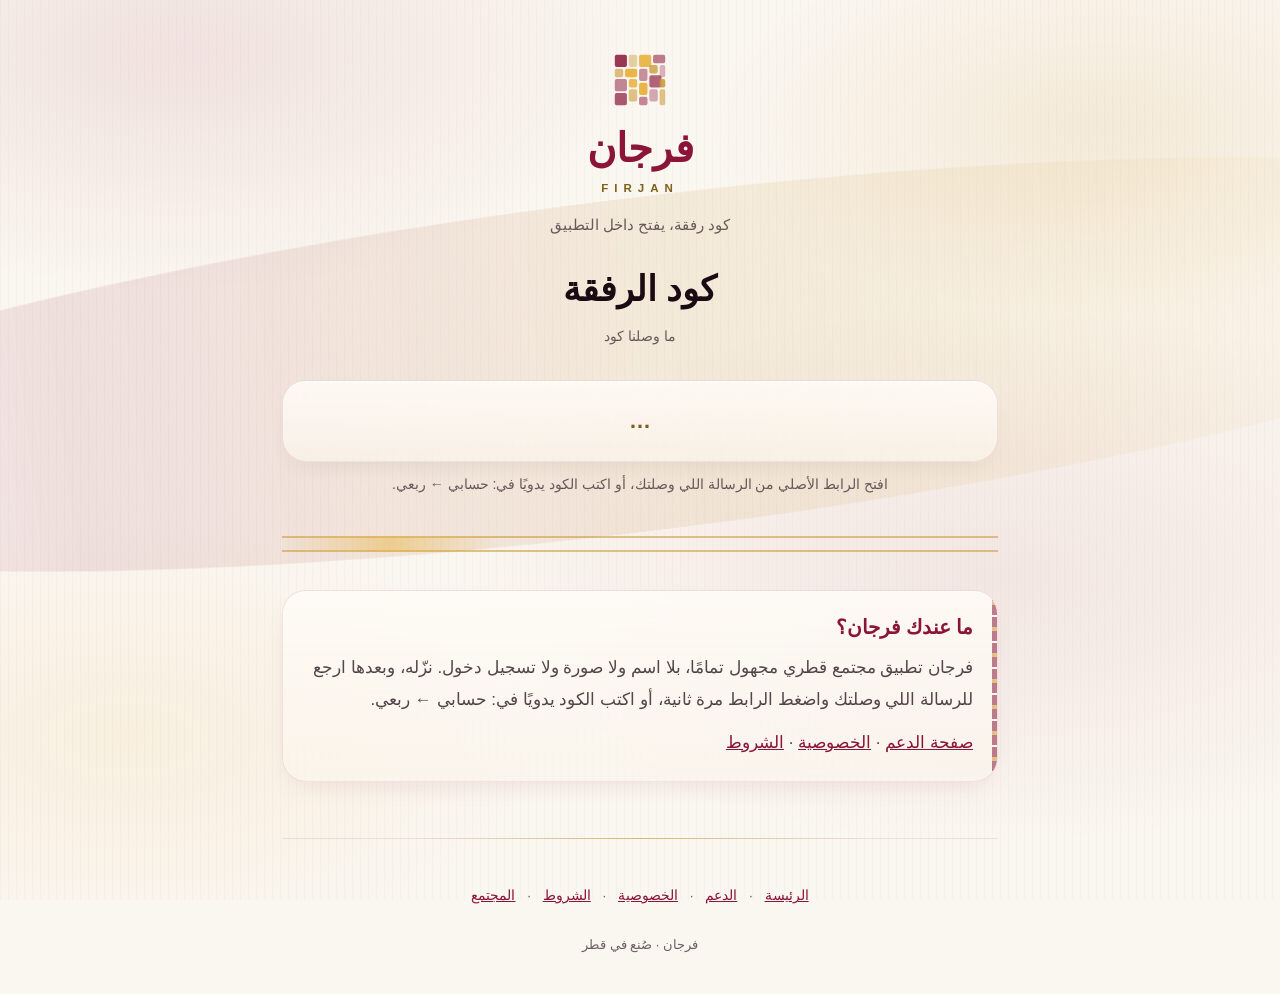
==== friends/index.html @ 1d94ac7e "شيل الشرطة الطويلة من كل الموقع المالك ما يحبها: كل «—» ظاهرة انقلبت فاصلة عربية في النص، ونقطة وسطى" ====
<!DOCTYPE html>
<html lang="ar" dir="rtl">
<head>
<meta charset="utf-8">
<meta name="viewport" content="width=device-width, initial-scale=1">
<title>كود الرفقة · فرجان</title>
<meta name="description" content="افتح كود الرفقة في تطبيق فرجان.">
<meta name="theme-color" content="#FAF6F0">
<meta name="robots" content="noindex">
<link rel="icon" href="../mark.svg" type="image/svg+xml">
<link rel="stylesheet" href="../style.css">
</head>
<body>
<div class="wrap">

  <header class="masthead">
    <svg class="mark" width="56" height="56" viewBox="0 0 60 60" role="img" aria-label="شعار فرجان">
      <rect x="3"  y="3"  width="13" height="13" rx="2" fill="#8A1538" opacity=".85"/>
      <rect x="18" y="3"  width="9"  height="13" rx="2" fill="#C9962F" opacity=".40"/>
      <rect x="29" y="3"  width="13" height="13" rx="2" fill="#E8B547" opacity=".95"/>
      <rect x="44" y="3"  width="13" height="9"  rx="2" fill="#8A1538" opacity=".55"/>
      <rect x="3"  y="18" width="9"  height="9"  rx="2" fill="#C9962F" opacity=".60"/>
      <rect x="14" y="18" width="13" height="9"  rx="2" fill="#E8B547" opacity="1"/>
      <rect x="29" y="18" width="9"  height="13" rx="2" fill="#8A1538" opacity=".45"/>
      <rect x="40" y="14" width="9"  height="9"  rx="2" fill="#C9962F" opacity=".75"/>
      <rect x="51" y="14" width="6"  height="13" rx="2" fill="#8A1538" opacity=".30"/>
      <rect x="3"  y="29" width="13" height="13" rx="2" fill="#8A1538" opacity=".50"/>
      <rect x="18" y="29" width="9"  height="9"  rx="2" fill="#E8B547" opacity=".90"/>
      <rect x="40" y="25" width="13" height="13" rx="2" fill="#8A1538" opacity=".65"/>
      <rect x="18" y="40" width="9"  height="13" rx="2" fill="#C9962F" opacity=".55"/>
      <rect x="29" y="33" width="9"  height="13" rx="2" fill="#E8B547" opacity="1"/>
      <rect x="40" y="40" width="9"  height="13" rx="2" fill="#8A1538" opacity=".35"/>
      <rect x="51" y="29" width="6"  height="9"  rx="2" fill="#C9962F" opacity=".85"/>
      <rect x="3"  y="44" width="13" height="13" rx="2" fill="#8A1538" opacity=".70"/>
      <rect x="29" y="48" width="9"  height="9"  rx="2" fill="#8A1538" opacity=".50"/>
      <rect x="51" y="40" width="6"  height="17" rx="2" fill="#C9962F" opacity=".55"/>
    </svg>
    <p class="brand">فرجان</p>
    <p class="brand-sub"><span lang="en">FIRJAN</span></p>
    <p class="tagline">كود رفقة، يفتح داخل التطبيق</p>
  </header>

  <h1>كود الرفقة</h1>
  <!-- الكود يُطبع من عنوان الصفحة نفسها ولا يُرسل لأي مكان: لا طلب شبكة، لا
       تحليلات، لا كوكيز. صفحة ساكنة على GitHub Pages، وهذا كل ما فيها. -->
  <p class="updated" id="lead">هذا الكود يخليكم ربع داخل فرجان</p>
  <p class="contact-big" id="code" dir="ltr">…</p>
  <p class="contact-note" id="note">افتح الرابط من جوال فيه فرجان مثبّت، وبينفتح على «ربعي» والكود مكتوب.</p>

  <hr class="rule">

  <section class="sec">
    <h2>ما عندك فرجان؟</h2>
    <!-- «افتح نفس الرابط مرة ثانية» كان يوقّع المستخدم في دورة: iOS ما يسلّم
         الرابط للتطبيق إلا إذا انضغط من تطبيق ثاني — إعادة تحميل هذي الصفحة
         نفسها أو كتابة العنوان في سفاري ما تفتح فرجان أبدًا. لازم يرجع للرسالة. -->
    <p>فرجان تطبيق مجتمع قطري مجهول تمامًا، بلا اسم ولا صورة ولا تسجيل دخول. نزّله، وبعدها ارجع للرسالة اللي وصلتك واضغط الرابط مرة ثانية، أو اكتب الكود يدويًا في: حسابي ← ربعي.</p>
    <p><a href="../support.html">صفحة الدعم</a> · <a href="../privacy.html">الخصوصية</a> · <a href="../terms.html">الشروط</a></p>
  </section>

  <footer>
    <p><a href="../index.html">الرئيسة</a> · <a href="../support.html">الدعم</a> · <a href="../privacy.html">الخصوصية</a> · <a href="../terms.html">الشروط</a> · <a href="../community.html">المجتمع</a></p>
    <p class="made">فرجان · صُنع في قطر</p>
  </footer>

</div>
<script>
  // الكود يُقرأ من ?add= ويُعرض كما هو بعد تنظيفه: حروف وأرقام فقط، ٤–١٢ خانة.
  // التنظيف مب للشكل — نص من عنوان URL يُحقن في الصفحة هو ثغرة XSS كلاسيكية،
  // ولذلك يمر بقائمة سماح ويُكتب بـ textContent لا innerHTML.
  (function () {
    // trim أولاً: نسخ الرابط من رسالة يجرّ معه مسافة أو سطر جديد كثير، وبدون
    // التنظيف يسقط كود سليم على قائمة السماح ويطلع للمستخدم إنه رابط خربان.
    var raw = (new URLSearchParams(location.search).get('add') || '').trim();
    var code = (raw.match(/^[A-Za-z0-9]{4,12}$/) || [])[0];
    var el = document.getElementById('code');
    if (code) { el.textContent = code.toUpperCase(); return; }

    // ما فيه كود صالح — لازم نشيل الوعد اللي فوق بعد، لا تبقى الصفحة تقول
    // «هذا الكود يخليكم ربع» و«ما وصلنا كود» في نفس اللحظة.
    // ولا نطبع الكود المرفوض على الصفحة: نص من الرابط يُعرض كما هو يحوّل
    // firjan.app إلى سطح يكتب فيه غيرنا، حتى لو انكتب بـ textContent.
    el.textContent = '…';
    document.getElementById('lead').textContent = 'ما وصلنا كود';
    document.getElementById('note').textContent = 'افتح الرابط الأصلي من الرسالة اللي وصلتك، أو اكتب الكود يدويًا في: حسابي ← ربعي.';
  })();
</script>
</body>
</html>
---- style.css ----
/* ═══════════════════════════════════════════════════════════════════════════
   فرجان — the content pages (الدعم · الخصوصية · الشروط · المجتمع · ٤٠٤ · الرفقة).
   v12 «سدو سائل» — the same liquid-glass language the homepage speaks: one
   fixed loom of maroon/gold thread behind frosted panels, a floating glass
   capsule for the tabs, woven sadu rules, and folio numerals in antique gold.

   index.html is self-contained and does NOT use this file; everything else does,
   so every class below is shared by hand-written AND generated pages. The
   generated three (privacy/terms/community) come from tools/build-site.mjs —
   restyle here, never in their HTML.

   LAWS (carried over from the homepage):
   · no CDN, no webfonts, NO JavaScript — must render offline and in App
     Review's browser; -webkit- prefixes written BEFORE the unprefixed property;
     every blur has an @supports porcelain fallback.
   · white-pinned: one daylight face, no dark scheme (matches the app's launch
     look and the homepage).
   · #C9962F may FILL a shape but is never text on cream — readable gold is
     --gold-text #7E6018 (≈5.2:1). Every gold word obeys it.
   · never letter-space Arabic (it tears the joins); Latin only.
   · every interactive target ≥44px; prefers-reduced-motion kills all motion.
   · no color-mix, no CSS nesting, no :has() — precomputed rgba literals only.
   ═══════════════════════════════════════════════════════════════════════════ */

:root {
  --bg:        #FAF6F0;
  --ink:       #1A0A12;
  --ink-soft:  rgba(26, 10, 18, .75);
  --ink-dim:   rgba(26, 10, 18, .64);
  --maroon:    #8A1538;
  --on-maroon: #FFF6EE;
  --gold:      #C9962F;
  --gold-hi:   #E8B547;
  --gold-text: #7E6018;
  --hairline:  rgba(138, 21, 56, .10);
  --paper:     #FFFEFB;
  --shadow:    rgba(58, 42, 16, .14);
  --shadow-lo: rgba(58, 42, 16, .08);
  --r-lg: 24px;
  --ease-out: cubic-bezier(.22, .61, .21, 1);
}

*, *::before, *::after { box-sizing: border-box; }

html {
  -webkit-text-size-adjust: 100%;
  scroll-behavior: smooth;
  overflow-x: hidden;
  overflow-x: clip;          /* clip keeps position:sticky reliable on iOS */
  scrollbar-color: #A87C1E rgba(138, 21, 56, .06);   /* solid enough to see against its own track */
  scrollbar-width: thin;
}

body {
  margin: 0;
  background: var(--bg);
  color: var(--ink-soft);
  font-family: -apple-system, BlinkMacSystemFont, "SF Arabic", "Segoe UI",
               Tahoma, "Noto Sans Arabic", "Geeza Pro", "Helvetica Neue", Arial, sans-serif;
  font-size: 17px;
  line-height: 1.85;
  text-rendering: optimizeLegibility;
  -webkit-font-smoothing: antialiased;
  -webkit-tap-highlight-color: transparent;
  overflow-x: hidden;
  overflow-x: clip;
}

/* ── النول — the loom: one fixed layer, no markup needed ───────────────────
   Warp threads + four aurora pools + the two sadu ribbons, all as gradients on
   a single fixed pseudo-element. Softness comes from gradient falloff, never
   filter:blur — free on old WebKit, and nothing repaints while scrolling. */
body::before {
  content: "";
  position: fixed; inset: 0; z-index: -2; pointer-events: none;
  background:
    repeating-linear-gradient(90deg, rgba(138,21,56,.025) 0 1px, transparent 1px 8px),
    radial-gradient(52% 38% at 14% 6%,  rgba(138,21,56,.09), transparent 70%),
    radial-gradient(44% 30% at 86% 14%, rgba(201,150,47,.13), transparent 70%),
    radial-gradient(60% 42% at 78% 64%, rgba(138,21,56,.07), transparent 72%),
    radial-gradient(46% 34% at 10% 82%, rgba(232,181,71,.10), transparent 70%),
    var(--bg);
}
/* the liquid sadu — a single wide ribbon bending across the page */
body::after {
  content: "";
  position: fixed; z-index: -1; pointer-events: none;
  inset-inline-start: -30vmax; top: 22vh;
  width: 160vmax; height: 26vmax;
  transform: rotate(-7deg);
  border-radius: 50%;
  background:
    repeating-linear-gradient(90deg, transparent 0 10px, rgba(255,255,255,.05) 10px 11px),
    linear-gradient(90deg, transparent, rgba(138,21,56,.10) 22%, rgba(201,150,47,.12) 55%, rgba(232,181,71,.07) 78%, transparent);
}

.wrap {
  max-width: 760px;
  margin: 0 auto;
  padding: 0 22px calc(24px + env(safe-area-inset-bottom, 0px));
}
@supports (padding: max(0px)) {
  /* split sides: one logical value fed the LEFT inset to both edges */
  .wrap {
    padding-left:  max(22px, env(safe-area-inset-left, 0px));
    padding-right: max(22px, env(safe-area-inset-right, 0px));
  }
}

/* ── الترويسة ─────────────────────────────────────────────────────────── */
header.masthead { text-align: center; padding: clamp(30px, 6vw, 52px) 0 4px; }

.mark { display: block; width: 56px; height: 56px; margin: 0 auto 14px; }

.brand {
  margin: 0;
  font-family: "Noto Naskh Arabic", "Geeza Pro", "Sakkal Majalla", "Traditional Arabic", serif;
  font-size: clamp(30px, 8vw, 40px);
  font-weight: 700;
  line-height: 1.35;
  color: var(--maroon);
}

.brand-sub {
  margin: 2px 0 0;
  font-size: 11.5px;
  font-weight: 700;
  letter-spacing: 6px;          /* Latin only — letter-spacing tears Arabic joins */
  color: var(--gold-text);
}

.tagline { margin: 12px auto 0; max-width: 34ch; font-size: 15px; color: var(--ink-dim); }

/* ── التبويبات — the floating glass capsule ───────────────────────────── */
nav.tabs {
  position: sticky;
  top: calc(10px + env(safe-area-inset-top, 0px));
  z-index: 50;
  display: flex; flex-wrap: wrap; gap: 2px;
  justify-content: center; align-items: center;
  margin: 26px auto 34px;
  padding: 4px 6px;
  border-radius: 999px;
  background: linear-gradient(180deg, rgba(255,252,247,.72), rgba(250,244,235,.60));
  -webkit-backdrop-filter: blur(15px) saturate(150%);
          backdrop-filter: blur(15px) saturate(150%);
  border: 1px solid var(--hairline);
  box-shadow: inset 0 1px 0 rgba(255,255,255,.7), 0 10px 30px -14px rgba(138,21,56,.22);
}
@supports not ((-webkit-backdrop-filter: blur(1px)) or (backdrop-filter: blur(1px))) {
  nav.tabs { background: rgba(253,249,243,.95); }   /* porcelain, not glass */
}

nav.tabs a {
  display: inline-flex; align-items: center; justify-content: center;
  padding: 0 15px; min-height: 44px;      /* the app's 44pt target law */
  border-radius: 999px;
  color: var(--ink-soft);
  text-decoration: none;
  font-size: 15px; font-weight: 700;
  background-image: linear-gradient(90deg, var(--gold), var(--gold-hi));
  background-repeat: no-repeat;
  background-size: 0% 2px;
  background-position: center bottom 8px;
  transition: background-size .3s var(--ease-out), color .2s ease;
}
nav.tabs a:hover, nav.tabs a:focus-visible { background-size: 55% 2px; color: var(--maroon); }

nav.tabs a[aria-current="page"] {
  background-image: linear-gradient(180deg, #F2C766, #C9962F);
  background-size: 100% 100%;
  background-position: center;
  color: #1A0A12;
  /* a maroon ring carries the state at 7.5:1 — gold-vs-glass alone is a hue cue */
  box-shadow: inset 0 0 0 2px var(--maroon), inset 0 1px 0 rgba(255,255,255,.6), inset 0 -2px 3px rgba(94,50,10,.28);
}
@media (forced-colors: active) {
  nav.tabs a[aria-current="page"] { outline: 2px solid CanvasText; outline-offset: -2px; forced-color-adjust: none; }
}

/* ── العناوين ────────────────────────────────────────────────────────── */
h1, h2, h3 {
  font-family: "Noto Naskh Arabic", "Geeza Pro", "Sakkal Majalla", "Traditional Arabic", serif;
  color: var(--ink); line-height: 1.45; font-weight: 700;
}

h1 { font-size: clamp(27px, 6vw, 35px); margin: 0 0 8px; text-align: center; }
/* the friends page has no nav between masthead and title — without this the
   headline lands 4px under the tagline */
header.masthead + h1 { margin-top: 22px; }
h2 { font-size: 20px; margin: 0 0 8px; }
h3 { font-size: 17px; margin: 0 0 4px; }

.updated { margin: 0 0 30px; text-align: center; font-size: 14px; color: var(--ink-dim); }

/* ── فاصل السدو — the woven rule ─────────────────────────────────────── */
hr.rule {
  position: relative;
  height: 16px; border: 0; margin: clamp(22px, 5vw, 38px) 0; overflow: hidden;
  background:
    linear-gradient(180deg, rgba(201,150,47,.55) 0 2px, transparent 2px calc(100% - 2px), rgba(201,150,47,.55) calc(100% - 2px)),
    conic-gradient(from 135deg at 50% 100%, rgba(138,21,56,.8) 0 90deg, transparent 0) 0 2px / 12px 7px repeat-x,
    conic-gradient(from -45deg at 50% 0%,  rgba(138,21,56,.8) 0 90deg, transparent 0) 6px 9px / 12px 7px repeat-x;
}
hr.rule::after {   /* the weft glint — the weave being woven, almost subliminal */
  content: ""; position: absolute; inset: 0 auto 0 0; width: 30%;
  background: linear-gradient(90deg, transparent, rgba(232,181,71,.5), transparent);
  animation: weft 60s linear infinite;
}
@keyframes weft { from { transform: translateX(430%); } to { transform: translateX(-160%); } }

/* ── الأقسام — frosted plates on the weave ───────────────────────────── */
section.sec {
  position: relative;
  overflow: hidden;
  background: linear-gradient(180deg, rgba(255,252,247,.82), rgba(250,244,235,.72));
  border: 1px solid var(--hairline);
  border-radius: var(--r-lg);
  padding: 22px 24px;
  margin: 0 0 14px;
  box-shadow: inset 0 1px 0 rgba(255,255,255,.70), 0 10px 30px -14px rgba(138,21,56,.16);
  transition: transform .22s var(--ease-out), box-shadow .22s var(--ease-out);
}
section.sec:hover { transform: translateY(-2px); box-shadow: inset 0 1px 0 rgba(255,255,255,.70), 0 16px 34px -16px rgba(138,21,56,.22); }

/* the mini sadu warp running down the reading edge of every plate */
section.sec::before {
  content: "";
  position: absolute; inset-block: 0; inset-inline-start: 0; width: 5px;
  background: repeating-linear-gradient(180deg,
    #8A1538 0 10px, #C9962F 10px 14px, #8A1538 14px 24px, #FAF6F0 24px 26px);
  opacity: .55;
}

section.sec h2 {
  margin: 0 0 10px; color: var(--maroon);
  display: flex; align-items: baseline; gap: 10px;
}

/* the numbered بند — antique ink, never bright gold */
section.sec h2 .n {
  flex: none;
  font-family: -apple-system, "SF Arabic", "Segoe UI", sans-serif;
  font-size: 12.5px; font-weight: 700;
  color: var(--gold-text);
  background: rgba(201, 150, 47, .13);
  border: 1px solid rgba(201, 150, 47, .40);
  border-radius: 9px;
  padding: 1px 9px;
}

section.sec p { margin: 0; white-space: pre-line; }
section.sec p + p { margin-top: 12px; }
section.sec ul { margin: 10px 0 0; padding-inline-start: 22px; }
section.sec li { margin: 6px 0; }

a { color: var(--maroon); }
/* no border-radius here: outline already follows each element's own radius, and
   forcing 6px reshaped the jewel's corners while it was focused */
a:focus-visible { outline: 2px solid var(--gold-text); outline-offset: 3px; }
section.sec a:focus-visible { border-radius: 6px; }   /* bare inline links only */

/* ── نداء التواصل ────────────────────────────────────────────────────── */
/* the plate: used inert on the friends page to show an invite code, so the
   BASE class must never dress like a control — only the mailto link does */
.contact-big {
  display: block; margin: 0 0 10px; padding: 20px 16px;
  border-radius: var(--r-lg);
  border: 1px solid var(--hairline);
  background: linear-gradient(180deg, rgba(255,252,247,.86), rgba(250,244,235,.74));
  color: var(--gold-text);
  text-align: center; text-decoration: none;
  font-size: clamp(17px, 4.6vw, 22px); font-weight: 700;
  word-break: break-word;
  box-shadow: inset 0 1px 0 rgba(255,255,255,.7), 0 10px 26px -14px var(--shadow);
}

/* the jewel — the page's only raised species, and only when it really acts */
a.contact-big {
  border: 0;
  min-height: 56px;
  background: linear-gradient(180deg, #F2C766, #C9962F);
  color: #1A0A12;
  box-shadow:
    inset 0 1px 0 rgba(255,255,255,.65),
    inset 0 -2px 3px rgba(94,50,10,.35),
    0 12px 26px -10px rgba(201,150,47,.55);
  transition: transform .18s var(--ease-out);
}
a.contact-big:hover { transform: translateY(-2px); }
a.contact-big:active { transform: scale(.985); }

.contact-note { text-align: center; color: var(--ink-dim); font-size: 14px; margin: 0 0 30px; }

/* ── الذيل — the selvage ─────────────────────────────────────────────── */
footer {
  position: relative;
  margin-top: clamp(34px, 6vw, 56px);
  padding-top: 22px;
  border-top: 1px solid var(--hairline);
  text-align: center; color: var(--ink-dim); font-size: 13.5px;
}
footer::after {
  content: ""; position: absolute; top: -1px; inset-inline: 18%; height: 1px;
  background: linear-gradient(90deg, transparent, rgba(201,150,47,.6), transparent);
}
footer a { display: inline-block; padding: 10px 8px; margin: 0; min-width: 44px; }   /* padding, not margin — the target grows, not the gap */
.made { margin-top: 6px; font-size: 13px; }

/* ── التكيّف ─────────────────────────────────────────────────────────── */
@media (max-width: 600px) {
  nav.tabs { gap: 0; padding: 3px 4px; margin: 20px auto 26px; }
  nav.tabs a { padding: 0 11px; font-size: 14px; }
}
@media (max-width: 420px) {
  body { font-size: 16px; }
  section.sec { padding: 18px 18px; }
  .wrap { padding-inline: 14px; }
  nav.tabs a { padding: 0 9px; font-size: 13.5px; }
}
/* the smallest phones: one scrolling row instead of a two-row bar eating the fold */
@media (max-width: 344px) {
  nav.tabs {
    flex-wrap: nowrap; overflow-x: auto; justify-content: flex-start;
    scrollbar-width: none; -webkit-overflow-scrolling: touch;
  }
  nav.tabs::-webkit-scrollbar { display: none; }
  nav.tabs a { flex: none; padding: 0 7px; }
}

/* ── اللمس — no sticky hovers on a touch screen ──────────────────────── */
@media (hover: none) {
  section.sec:hover { transform: none; }
  a.contact-big:hover { transform: none; }
  section.sec:active { transform: translateY(-1px); }
}

/* ── حركة أقل — the static page must be complete, not broken ─────────── */
@media (prefers-reduced-motion: reduce) {
  *, *::before, *::after {
    animation-duration: .001ms !important;
    animation-delay: 0s !important;
    animation-iteration-count: 1 !important;
    transition-duration: .15s !important;
  }
  html { scroll-behavior: auto; }
  hr.rule::after { display: none; }
}

/* ── الطباعة — the legal pages get printed and filed ─────────────────── */
@media print {
  body::before, body::after, hr.rule::after { display: none !important; }
  nav.tabs { display: none; }                    /* navigation is meaningless on paper */
  body { background: #fff; color: #000; font-size: 12pt; }
  section.sec {
    background: #fff !important; box-shadow: none !important;
    border: 1px solid #ccc; break-inside: avoid; page-break-inside: avoid;
  }
  section.sec::before { display: none; }
  /* every gold fill flattens — an ink-eating pill prints as a black slab */
  a.contact-big, .n {
    background: none !important; box-shadow: none !important;
    color: #000 !important; border: 1px solid #ccc;
  }
  hr.rule { background: none !important; height: 0; border-top: 1px solid #ccc; }
  a { color: #000; text-decoration: underline; }
  /* a printed clause must still point somewhere */
  section.sec a:not([href^="mailto"])::after { content: " (" attr(href) ")"; font-size: 9pt; }
  footer { border-color: #ccc; }
  footer::after { display: none; }
}
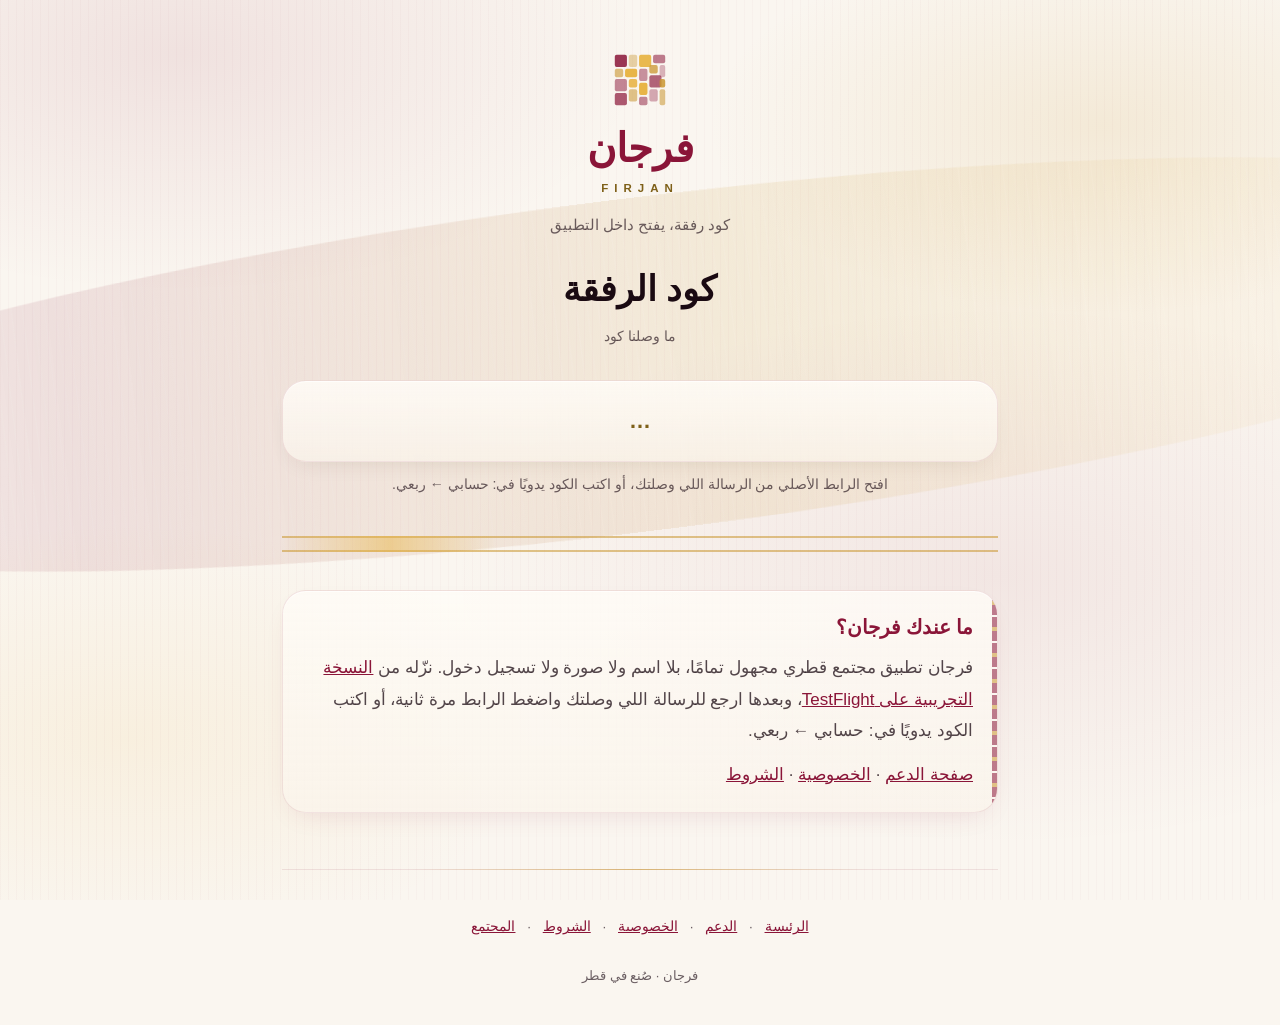
==== commit c751385e: "رابط النسخة التجريبية على TestFlight الزر الذهبي في الرئيسة صار «جرّب النسخة التجريبية»، و«شوف الألع" ====
--- a/friends/index.html
+++ b/friends/index.html
@@ -54,7 +54,7 @@
     <!-- «افتح نفس الرابط مرة ثانية» كان يوقّع المستخدم في دورة: iOS ما يسلّم
          الرابط للتطبيق إلا إذا انضغط من تطبيق ثاني — إعادة تحميل هذي الصفحة
          نفسها أو كتابة العنوان في سفاري ما تفتح فرجان أبدًا. لازم يرجع للرسالة. -->
-    <p>فرجان تطبيق مجتمع قطري مجهول تمامًا، بلا اسم ولا صورة ولا تسجيل دخول. نزّله، وبعدها ارجع للرسالة اللي وصلتك واضغط الرابط مرة ثانية، أو اكتب الكود يدويًا في: حسابي ← ربعي.</p>
+    <p>فرجان تطبيق مجتمع قطري مجهول تمامًا، بلا اسم ولا صورة ولا تسجيل دخول. نزّله من <a href="https://testflight.apple.com/join/yKFeJxW3" rel="noopener">النسخة التجريبية على <span lang="en">TestFlight</span></a>، وبعدها ارجع للرسالة اللي وصلتك واضغط الرابط مرة ثانية، أو اكتب الكود يدويًا في: حسابي ← ربعي.</p>
     <p><a href="../support.html">صفحة الدعم</a> · <a href="../privacy.html">الخصوصية</a> · <a href="../terms.html">الشروط</a></p>
   </section>
 
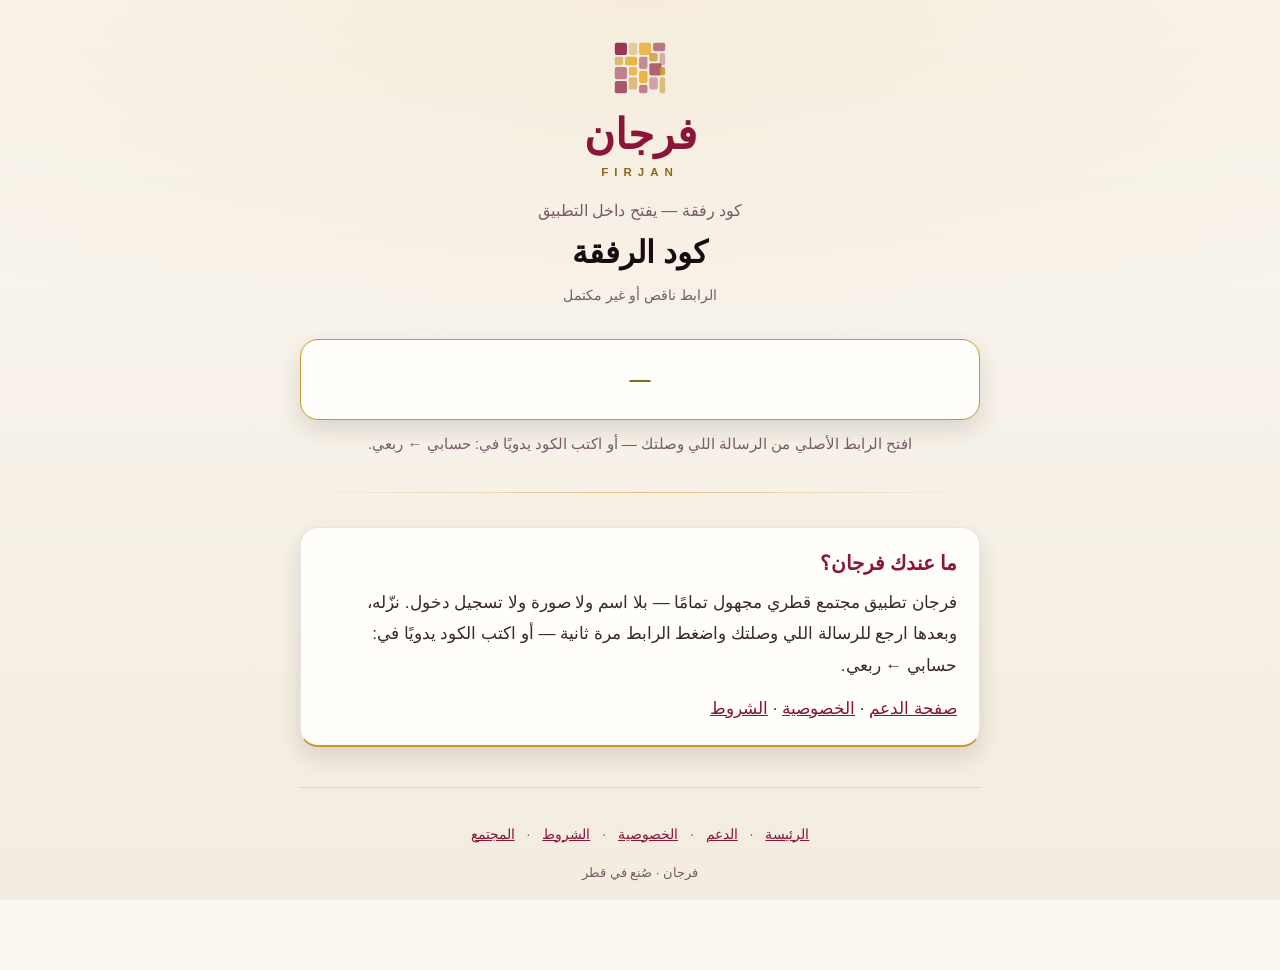
==== commit 3f4119d2: "نشر موقع فرجان — 68055f5" ====
--- a/friends/index.html
+++ b/friends/index.html
@@ -3,9 +3,10 @@
 <head>
 <meta charset="utf-8">
 <meta name="viewport" content="width=device-width, initial-scale=1">
-<title>كود الرفقة · فرجان</title>
+<title>كود الرفقة — فرجان</title>
 <meta name="description" content="افتح كود الرفقة في تطبيق فرجان.">
-<meta name="theme-color" content="#FAF6F0">
+<meta name="theme-color" content="#FAF6F0" media="(prefers-color-scheme: light)">
+<meta name="theme-color" content="#171310" media="(prefers-color-scheme: dark)">
 <meta name="robots" content="noindex">
 <link rel="icon" href="../mark.svg" type="image/svg+xml">
 <link rel="stylesheet" href="../style.css">
@@ -37,14 +38,14 @@
     </svg>
     <p class="brand">فرجان</p>
     <p class="brand-sub"><span lang="en">FIRJAN</span></p>
-    <p class="tagline">كود رفقة، يفتح داخل التطبيق</p>
+    <p class="tagline">كود رفقة — يفتح داخل التطبيق</p>
   </header>
 
   <h1>كود الرفقة</h1>
   <!-- الكود يُطبع من عنوان الصفحة نفسها ولا يُرسل لأي مكان: لا طلب شبكة، لا
        تحليلات، لا كوكيز. صفحة ساكنة على GitHub Pages، وهذا كل ما فيها. -->
-  <p class="updated" id="lead">هذا الكود يخليكم ربع داخل فرجان</p>
-  <p class="contact-big" id="code" dir="ltr">…</p>
+  <p class="updated" id="lead">هذا الكود يضيفك رفيقاً لصاحبه داخل فرجان</p>
+  <p class="contact-big" id="code" dir="ltr">—</p>
   <p class="contact-note" id="note">افتح الرابط من جوال فيه فرجان مثبّت، وبينفتح على «ربعي» والكود مكتوب.</p>
 
   <hr class="rule">
@@ -54,7 +55,7 @@
     <!-- «افتح نفس الرابط مرة ثانية» كان يوقّع المستخدم في دورة: iOS ما يسلّم
          الرابط للتطبيق إلا إذا انضغط من تطبيق ثاني — إعادة تحميل هذي الصفحة
          نفسها أو كتابة العنوان في سفاري ما تفتح فرجان أبدًا. لازم يرجع للرسالة. -->
-    <p>فرجان تطبيق مجتمع قطري مجهول تمامًا، بلا اسم ولا صورة ولا تسجيل دخول. نزّله من <a href="https://testflight.apple.com/join/yKFeJxW3" rel="noopener">النسخة التجريبية على <span lang="en">TestFlight</span></a>، وبعدها ارجع للرسالة اللي وصلتك واضغط الرابط مرة ثانية، أو اكتب الكود يدويًا في: حسابي ← ربعي.</p>
+    <p>فرجان تطبيق مجتمع قطري مجهول تمامًا — بلا اسم ولا صورة ولا تسجيل دخول. نزّله، وبعدها ارجع للرسالة اللي وصلتك واضغط الرابط مرة ثانية — أو اكتب الكود يدويًا في: حسابي ← ربعي.</p>
     <p><a href="../support.html">صفحة الدعم</a> · <a href="../privacy.html">الخصوصية</a> · <a href="../terms.html">الشروط</a></p>
   </section>
 
@@ -77,12 +78,12 @@
     if (code) { el.textContent = code.toUpperCase(); return; }
 
     // ما فيه كود صالح — لازم نشيل الوعد اللي فوق بعد، لا تبقى الصفحة تقول
-    // «هذا الكود يخليكم ربع» و«ما وصلنا كود» في نفس اللحظة.
+    // «هذا الكود يضيفك رفيقاً» و«ما وصلنا كود» في نفس اللحظة.
     // ولا نطبع الكود المرفوض على الصفحة: نص من الرابط يُعرض كما هو يحوّل
     // firjan.app إلى سطح يكتب فيه غيرنا، حتى لو انكتب بـ textContent.
-    el.textContent = '…';
-    document.getElementById('lead').textContent = 'ما وصلنا كود';
-    document.getElementById('note').textContent = 'افتح الرابط الأصلي من الرسالة اللي وصلتك، أو اكتب الكود يدويًا في: حسابي ← ربعي.';
+    el.textContent = '—';
+    document.getElementById('lead').textContent = 'الرابط ناقص أو غير مكتمل';
+    document.getElementById('note').textContent = 'افتح الرابط الأصلي من الرسالة اللي وصلتك — أو اكتب الكود يدويًا في: حسابي ← ربعي.';
   })();
 </script>
 </body>
--- a/style.css
+++ b/style.css
@@ -1,123 +1,84 @@
 /* ═══════════════════════════════════════════════════════════════════════════
-   فرجان — the content pages (الدعم · الخصوصية · الشروط · المجتمع · ٤٠٤ · الرفقة).
-   v12 «سدو سائل» — the same liquid-glass language the homepage speaks: one
-   fixed loom of maroon/gold thread behind frosted panels, a floating glass
-   capsule for the tabs, woven sadu rules, and folio numerals in antique gold.
-
-   index.html is self-contained and does NOT use this file; everything else does,
-   so every class below is shared by hand-written AND generated pages. The
-   generated three (privacy/terms/community) come from tools/build-site.mjs —
-   restyle here, never in their HTML.
-
-   LAWS (carried over from the homepage):
-   · no CDN, no webfonts, NO JavaScript — must render offline and in App
-     Review's browser; -webkit- prefixes written BEFORE the unprefixed property;
-     every blur has an @supports porcelain fallback.
-   · white-pinned: one daylight face, no dark scheme (matches the app's launch
-     look and the homepage).
-   · #C9962F may FILL a shape but is never text on cream — readable gold is
-     --gold-text #7E6018 (≈5.2:1). Every gold word obeys it.
-   · never letter-space Arabic (it tears the joins); Latin only.
-   · every interactive target ≥44px; prefers-reduced-motion kills all motion.
-   · no color-mix, no CSS nesting, no :has() — precomputed rgba literals only.
+   فرجان — the public pages (support · privacy · terms).
+   Built in the app's own «كلاسيكي» language: cream ground, maroon brand,
+   gold accent, naskh for the headings.
+
+   THE CONTRAST LAW (register): #C9962F is ~2.7:1 on cream — it may FILL a
+   shape or draw a rule, but it must never be gold TEXT on a light ground.
+   Readable gold is the deep antique #8A6A1A (~5:1). Every gold word obeys it.
+   (The previous revision of this file used #C9962F for .brand-sub and the
+   band numbers; that was the violation, fixed here.)
+
+   Self-contained on purpose: no CDN, no webfont, no JS — it must render on
+   any static host, offline, and inside App Review's browser.
    ═══════════════════════════════════════════════════════════════════════════ */
 
 :root {
-  --bg:        #FAF6F0;
-  --ink:       #1A0A12;
-  --ink-soft:  rgba(26, 10, 18, .75);
-  --ink-dim:   rgba(26, 10, 18, .64);
-  --maroon:    #8A1538;
-  --on-maroon: #FFF6EE;
-  --gold:      #C9962F;
-  --gold-hi:   #E8B547;
-  --gold-text: #7E6018;
-  --hairline:  rgba(138, 21, 56, .10);
-  --paper:     #FFFEFB;
-  --shadow:    rgba(58, 42, 16, .14);
-  --shadow-lo: rgba(58, 42, 16, .08);
-  --r-lg: 24px;
-  --ease-out: cubic-bezier(.22, .61, .21, 1);
+  --cream:      #FAF6F0;
+  --cream-deep: #F3ECE0;
+  --paper:      #FFFEFB;
+  --ink:        #1A0A12;
+  --body:       #3A2A24;
+  --muted:      #7A5B68;
+  --maroon:     #8A1538;
+  --on-maroon:  #FFF6EE;   /* the only ink ever painted ON --maroon */
+  --gold:       #C9962F;   /* fills · rules · edges — never text on cream */
+  --gold-ink:   #8A6A1A;   /* the readable gold */
+  --rule:       rgba(26, 10, 18, 0.10);
+  --shadow:     rgba(58, 42, 16, 0.14);
+  --radius:     18px;
+}
+
+@media (prefers-color-scheme: dark) {
+  :root {
+    --cream:      #171310;
+    --cream-deep: #120F0C;
+    --paper:      #201A16;
+    --ink:        #F7F0E4;
+    --body:       #E2D6C6;
+    --muted:      #A2917F;
+    --maroon:     #E8759A;   /* the brand lifts on a dark ground */
+    --on-maroon:  #1A0A12;   /* …so the ink on it has to darken with it. Cream
+                                on the lifted brand is 2.6:1 — the active tab
+                                would be the least readable text on the page. */
+    --gold-ink:   #E8B547;   /* …and bright gold becomes the readable one */
+    --rule:       rgba(255, 255, 255, 0.12);
+    --shadow:     rgba(0, 0, 0, 0.5);
+  }
 }
 
 *, *::before, *::after { box-sizing: border-box; }
-
-html {
-  -webkit-text-size-adjust: 100%;
-  scroll-behavior: smooth;
-  overflow-x: hidden;
-  overflow-x: clip;          /* clip keeps position:sticky reliable on iOS */
-  scrollbar-color: #A87C1E rgba(138, 21, 56, .06);   /* solid enough to see against its own track */
-  scrollbar-width: thin;
-}
+html { -webkit-text-size-adjust: 100%; }
 
 body {
   margin: 0;
-  background: var(--bg);
-  color: var(--ink-soft);
+  background: var(--cream);
+  background-image:
+    radial-gradient(120% 55% at 50% 0%, rgba(201, 150, 47, 0.10), transparent 70%),
+    linear-gradient(180deg, var(--cream), var(--cream-deep));
+  background-attachment: fixed;
+  color: var(--body);
   font-family: -apple-system, BlinkMacSystemFont, "SF Arabic", "Segoe UI",
-               Tahoma, "Noto Sans Arabic", "Geeza Pro", "Helvetica Neue", Arial, sans-serif;
+               Tahoma, "Noto Sans Arabic", "Geeza Pro", Arial, sans-serif;
   font-size: 17px;
   line-height: 1.85;
   text-rendering: optimizeLegibility;
   -webkit-font-smoothing: antialiased;
-  -webkit-tap-highlight-color: transparent;
-  overflow-x: hidden;
-  overflow-x: clip;
-}
-
-/* ── النول — the loom: one fixed layer, no markup needed ───────────────────
-   Warp threads + four aurora pools + the two sadu ribbons, all as gradients on
-   a single fixed pseudo-element. Softness comes from gradient falloff, never
-   filter:blur — free on old WebKit, and nothing repaints while scrolling. */
-body::before {
-  content: "";
-  position: fixed; inset: 0; z-index: -2; pointer-events: none;
-  background:
-    repeating-linear-gradient(90deg, rgba(138,21,56,.025) 0 1px, transparent 1px 8px),
-    radial-gradient(52% 38% at 14% 6%,  rgba(138,21,56,.09), transparent 70%),
-    radial-gradient(44% 30% at 86% 14%, rgba(201,150,47,.13), transparent 70%),
-    radial-gradient(60% 42% at 78% 64%, rgba(138,21,56,.07), transparent 72%),
-    radial-gradient(46% 34% at 10% 82%, rgba(232,181,71,.10), transparent 70%),
-    var(--bg);
-}
-/* the liquid sadu — a single wide ribbon bending across the page */
-body::after {
-  content: "";
-  position: fixed; z-index: -1; pointer-events: none;
-  inset-inline-start: -30vmax; top: 22vh;
-  width: 160vmax; height: 26vmax;
-  transform: rotate(-7deg);
-  border-radius: 50%;
-  background:
-    repeating-linear-gradient(90deg, transparent 0 10px, rgba(255,255,255,.05) 10px 11px),
-    linear-gradient(90deg, transparent, rgba(138,21,56,.10) 22%, rgba(201,150,47,.12) 55%, rgba(232,181,71,.07) 78%, transparent);
-}
-
-.wrap {
-  max-width: 760px;
-  margin: 0 auto;
-  padding: 0 22px calc(24px + env(safe-area-inset-bottom, 0px));
-}
-@supports (padding: max(0px)) {
-  /* split sides: one logical value fed the LEFT inset to both edges */
-  .wrap {
-    padding-left:  max(22px, env(safe-area-inset-left, 0px));
-    padding-right: max(22px, env(safe-area-inset-right, 0px));
-  }
-}
+}
+
+.wrap { max-width: 720px; margin: 0 auto; padding: 0 20px 72px; }
 
 /* ── الترويسة ─────────────────────────────────────────────────────────── */
-header.masthead { text-align: center; padding: clamp(30px, 6vw, 52px) 0 4px; }
+
+header.masthead { text-align: center; padding: 40px 0 4px; }
 
 .mark { display: block; width: 56px; height: 56px; margin: 0 auto 14px; }
 
 .brand {
   margin: 0;
-  font-family: "Noto Naskh Arabic", "Geeza Pro", "Sakkal Majalla", "Traditional Arabic", serif;
-  font-size: clamp(30px, 8vw, 40px);
-  font-weight: 700;
-  line-height: 1.35;
+  font-size: clamp(32px, 8.5vw, 42px);
+  font-weight: 900;
+  line-height: 1.2;
   color: var(--maroon);
 }
 
@@ -126,127 +87,78 @@
   font-size: 11.5px;
   font-weight: 700;
   letter-spacing: 6px;          /* Latin only — letter-spacing tears Arabic joins */
-  color: var(--gold-text);
-}
-
-.tagline { margin: 12px auto 0; max-width: 34ch; font-size: 15px; color: var(--ink-dim); }
-
-/* ── التبويبات — the floating glass capsule ───────────────────────────── */
+  color: var(--gold-ink);
+}
+
+.tagline { margin: 12px auto 0; max-width: 32ch; font-size: 16px; color: var(--muted); }
+
+/* ── التبويبات ───────────────────────────────────────────────────────── */
+
 nav.tabs {
-  position: sticky;
-  top: calc(10px + env(safe-area-inset-top, 0px));
-  z-index: 50;
-  display: flex; flex-wrap: wrap; gap: 2px;
-  justify-content: center; align-items: center;
-  margin: 26px auto 34px;
-  padding: 4px 6px;
+  display: flex; flex-wrap: wrap; gap: 8px;
+  justify-content: center; margin: 26px 0 34px; padding: 0;
+}
+
+nav.tabs a {
+  display: inline-flex; align-items: center;
+  padding: 0 20px; min-height: 44px;      /* the app's 44pt target law */
   border-radius: 999px;
-  background: linear-gradient(180deg, rgba(255,252,247,.72), rgba(250,244,235,.60));
-  -webkit-backdrop-filter: blur(15px) saturate(150%);
-          backdrop-filter: blur(15px) saturate(150%);
-  border: 1px solid var(--hairline);
-  box-shadow: inset 0 1px 0 rgba(255,255,255,.7), 0 10px 30px -14px rgba(138,21,56,.22);
-}
-@supports not ((-webkit-backdrop-filter: blur(1px)) or (backdrop-filter: blur(1px))) {
-  nav.tabs { background: rgba(253,249,243,.95); }   /* porcelain, not glass */
-}
-
-nav.tabs a {
-  display: inline-flex; align-items: center; justify-content: center;
-  padding: 0 15px; min-height: 44px;      /* the app's 44pt target law */
-  border-radius: 999px;
-  color: var(--ink-soft);
+  border: 1px solid var(--rule);
+  background: var(--paper);
+  color: var(--body);
   text-decoration: none;
   font-size: 15px; font-weight: 700;
-  background-image: linear-gradient(90deg, var(--gold), var(--gold-hi));
-  background-repeat: no-repeat;
-  background-size: 0% 2px;
-  background-position: center bottom 8px;
-  transition: background-size .3s var(--ease-out), color .2s ease;
-}
-nav.tabs a:hover, nav.tabs a:focus-visible { background-size: 55% 2px; color: var(--maroon); }
-
+  transition: border-color .16s ease, transform .16s ease;
+}
+
+nav.tabs a:hover { border-color: var(--gold); }
+nav.tabs a:active { transform: scale(.97); }
 nav.tabs a[aria-current="page"] {
-  background-image: linear-gradient(180deg, #F2C766, #C9962F);
-  background-size: 100% 100%;
-  background-position: center;
-  color: #1A0A12;
-  /* a maroon ring carries the state at 7.5:1 — gold-vs-glass alone is a hue cue */
-  box-shadow: inset 0 0 0 2px var(--maroon), inset 0 1px 0 rgba(255,255,255,.6), inset 0 -2px 3px rgba(94,50,10,.28);
-}
-@media (forced-colors: active) {
-  nav.tabs a[aria-current="page"] { outline: 2px solid CanvasText; outline-offset: -2px; forced-color-adjust: none; }
+  background: var(--maroon); border-color: var(--maroon); color: var(--on-maroon);
 }
 
 /* ── العناوين ────────────────────────────────────────────────────────── */
+
 h1, h2, h3 {
-  font-family: "Noto Naskh Arabic", "Geeza Pro", "Sakkal Majalla", "Traditional Arabic", serif;
-  color: var(--ink); line-height: 1.45; font-weight: 700;
-}
-
-h1 { font-size: clamp(27px, 6vw, 35px); margin: 0 0 8px; text-align: center; }
-/* the friends page has no nav between masthead and title — without this the
-   headline lands 4px under the tagline */
-header.masthead + h1 { margin-top: 22px; }
+  font-family: "Noto Naskh Arabic", "SF Arabic", "Geeza Pro", serif;
+  color: var(--ink); line-height: 1.55; font-weight: 700;
+}
+
+h1 { font-size: clamp(25px, 6vw, 31px); margin: 0 0 6px; text-align: center; }
 h2 { font-size: 20px; margin: 0 0 8px; }
 h3 { font-size: 17px; margin: 0 0 4px; }
 
-.updated { margin: 0 0 30px; text-align: center; font-size: 14px; color: var(--ink-dim); }
-
-/* ── فاصل السدو — the woven rule ─────────────────────────────────────── */
+.updated { margin: 0 0 30px; text-align: center; font-size: 14px; color: var(--muted); }
+
 hr.rule {
-  position: relative;
-  height: 16px; border: 0; margin: clamp(22px, 5vw, 38px) 0; overflow: hidden;
-  background:
-    linear-gradient(180deg, rgba(201,150,47,.55) 0 2px, transparent 2px calc(100% - 2px), rgba(201,150,47,.55) calc(100% - 2px)),
-    conic-gradient(from 135deg at 50% 100%, rgba(138,21,56,.8) 0 90deg, transparent 0) 0 2px / 12px 7px repeat-x,
-    conic-gradient(from -45deg at 50% 0%,  rgba(138,21,56,.8) 0 90deg, transparent 0) 6px 9px / 12px 7px repeat-x;
-}
-hr.rule::after {   /* the weft glint — the weave being woven, almost subliminal */
-  content: ""; position: absolute; inset: 0 auto 0 0; width: 30%;
-  background: linear-gradient(90deg, transparent, rgba(232,181,71,.5), transparent);
-  animation: weft 60s linear infinite;
-}
-@keyframes weft { from { transform: translateX(430%); } to { transform: translateX(-160%); } }
-
-/* ── الأقسام — frosted plates on the weave ───────────────────────────── */
+  height: 1px; border: 0; margin: 34px 0; opacity: .55;
+  background: linear-gradient(90deg, transparent, var(--gold), transparent);
+}
+
+/* ── الأقسام ─────────────────────────────────────────────────────────── */
+
 section.sec {
-  position: relative;
-  overflow: hidden;
-  background: linear-gradient(180deg, rgba(255,252,247,.82), rgba(250,244,235,.72));
-  border: 1px solid var(--hairline);
-  border-radius: var(--r-lg);
-  padding: 22px 24px;
+  background: var(--paper);
+  border: 1px solid var(--rule);
+  border-bottom: 2.5px solid var(--gold);   /* the app's plate edge */
+  border-radius: var(--radius);
+  padding: 20px 22px;
   margin: 0 0 14px;
-  box-shadow: inset 0 1px 0 rgba(255,255,255,.70), 0 10px 30px -14px rgba(138,21,56,.16);
-  transition: transform .22s var(--ease-out), box-shadow .22s var(--ease-out);
-}
-section.sec:hover { transform: translateY(-2px); box-shadow: inset 0 1px 0 rgba(255,255,255,.70), 0 16px 34px -16px rgba(138,21,56,.22); }
-
-/* the mini sadu warp running down the reading edge of every plate */
-section.sec::before {
-  content: "";
-  position: absolute; inset-block: 0; inset-inline-start: 0; width: 5px;
-  background: repeating-linear-gradient(180deg,
-    #8A1538 0 10px, #C9962F 10px 14px, #8A1538 14px 24px, #FAF6F0 24px 26px);
-  opacity: .55;
+  box-shadow: 0 10px 22px var(--shadow);
 }
 
 section.sec h2 {
-  margin: 0 0 10px; color: var(--maroon);
+  margin: 0 0 8px; color: var(--maroon);
   display: flex; align-items: baseline; gap: 10px;
 }
 
 /* the numbered بند — antique ink, never bright gold */
 section.sec h2 .n {
-  flex: none;
-  font-family: -apple-system, "SF Arabic", "Segoe UI", sans-serif;
-  font-size: 12.5px; font-weight: 700;
-  color: var(--gold-text);
-  background: rgba(201, 150, 47, .13);
-  border: 1px solid rgba(201, 150, 47, .40);
-  border-radius: 9px;
-  padding: 1px 9px;
+  flex: none; font-size: 12.5px; font-weight: 700;
+  color: var(--gold-ink);
+  border: 1px solid var(--rule); border-radius: 8px;
+  padding: 1px 8px;
+  font-family: -apple-system, "SF Arabic", sans-serif;
 }
 
 section.sec p { margin: 0; white-space: pre-line; }
@@ -255,117 +167,101 @@
 section.sec li { margin: 6px 0; }
 
 a { color: var(--maroon); }
-/* no border-radius here: outline already follows each element's own radius, and
-   forcing 6px reshaped the jewel's corners while it was focused */
-a:focus-visible { outline: 2px solid var(--gold-text); outline-offset: 3px; }
-section.sec a:focus-visible { border-radius: 6px; }   /* bare inline links only */
+@media (prefers-color-scheme: dark) { a { color: var(--gold-ink); } }
 
 /* ── نداء التواصل ────────────────────────────────────────────────────── */
-/* the plate: used inert on the friends page to show an invite code, so the
-   BASE class must never dress like a control — only the mailto link does */
+
 .contact-big {
   display: block; margin: 0 0 10px; padding: 20px 16px;
-  border-radius: var(--r-lg);
-  border: 1px solid var(--hairline);
-  background: linear-gradient(180deg, rgba(255,252,247,.86), rgba(250,244,235,.74));
-  color: var(--gold-text);
+  border-radius: var(--radius);
+  border: 1px solid var(--gold);
+  background: var(--paper);
+  color: var(--gold-ink);
   text-align: center; text-decoration: none;
-  font-size: clamp(17px, 4.6vw, 22px); font-weight: 700;
+  font-size: clamp(16px, 4.6vw, 21px); font-weight: 700;
   word-break: break-word;
-  box-shadow: inset 0 1px 0 rgba(255,255,255,.7), 0 10px 26px -14px var(--shadow);
-}
-
-/* the jewel — the page's only raised species, and only when it really acts */
-a.contact-big {
-  border: 0;
-  min-height: 56px;
-  background: linear-gradient(180deg, #F2C766, #C9962F);
-  color: #1A0A12;
-  box-shadow:
-    inset 0 1px 0 rgba(255,255,255,.65),
-    inset 0 -2px 3px rgba(94,50,10,.35),
-    0 12px 26px -10px rgba(201,150,47,.55);
-  transition: transform .18s var(--ease-out);
-}
+  box-shadow: 0 10px 22px var(--shadow);
+  transition: transform .16s ease;
+}
+
+/* only the mailto plates move. friends/index.html reuses this class on an inert
+   <p> to show the invite code, and a plate that lifts and presses under the
+   thumb while doing nothing is a false affordance — same reasoning as the
+   «قريبًا» plate below, which is deliberately not dressed as a link. */
 a.contact-big:hover { transform: translateY(-2px); }
-a.contact-big:active { transform: scale(.985); }
-
-.contact-note { text-align: center; color: var(--ink-dim); font-size: 14px; margin: 0 0 30px; }
-
-/* ── الذيل — the selvage ─────────────────────────────────────────────── */
+a.contact-big:active { transform: scale(.98); }
+
+.contact-note { text-align: center; color: var(--muted); font-size: 15px; margin: 0 0 30px; }
+
+/* ── شبكة الألعاب ────────────────────────────────────────────────────── */
+
+.games {
+  display: grid; gap: 10px; margin: 0 0 14px;
+  grid-template-columns: repeat(auto-fit, minmax(150px, 1fr));
+}
+
+.game {
+  background: var(--paper); border: 1px solid var(--rule);
+  border-radius: 14px; padding: 14px 12px; text-align: center;
+}
+
+.game .dot { display: block; width: 10px; height: 10px; border-radius: 5px; margin: 0 auto 8px; }
+.game b { display: block; color: var(--ink); font-size: 16px; }
+.game span { display: block; color: var(--muted); font-size: 13px; margin-top: 2px; }
+
+/* ── الرئيسة ─────────────────────────────────────────────────────────── */
+
+.mark-lg { width: 72px; height: 72px; }
+
+/* the «قريبًا» plate — paper with the app's gold bottom edge, NOT a button:
+   it links nowhere until the app ships, so it must not dress like a link */
+.store-plate {
+  background: var(--paper);
+  border: 1px solid var(--rule);
+  border-bottom: 2.5px solid var(--gold);
+  border-radius: var(--radius);
+  box-shadow: 0 10px 22px var(--shadow);
+  padding: 20px 16px;
+  text-align: center;
+  margin: 0 0 26px;
+}
+
+.store-line { margin: 0; color: var(--maroon); font-weight: 900; font-size: clamp(18px, 5vw, 22px); }
+.store-sub  { margin: 6px 0 0; color: var(--muted); font-size: 14px; }
+
+.home-h { font-size: 22px; margin: 30px 0 14px; text-align: center; }
+
+.pillars {
+  display: grid; gap: 14px; margin: 0 0 14px;
+  grid-template-columns: repeat(auto-fit, minmax(230px, 1fr));
+}
+
+.pillars section.sec { margin: 0; }
+
+/* six cards read as 3×2, never a ragged 4+2; phones get 2×3 */
+.games.balanced { grid-template-columns: repeat(3, 1fr); }
+@media (max-width: 560px) { .games.balanced { grid-template-columns: repeat(2, 1fr); } }
+
+/* ── الذيل ───────────────────────────────────────────────────────────── */
+
 footer {
-  position: relative;
-  margin-top: clamp(34px, 6vw, 56px);
-  padding-top: 22px;
-  border-top: 1px solid var(--hairline);
-  text-align: center; color: var(--ink-dim); font-size: 13.5px;
-}
-footer::after {
-  content: ""; position: absolute; top: -1px; inset-inline: 18%; height: 1px;
-  background: linear-gradient(90deg, transparent, rgba(201,150,47,.6), transparent);
-}
-footer a { display: inline-block; padding: 10px 8px; margin: 0; min-width: 44px; }   /* padding, not margin — the target grows, not the gap */
+  margin-top: 40px; padding-top: 20px; border-top: 1px solid var(--rule);
+  text-align: center; color: var(--muted); font-size: 14px;
+}
+
+footer a { margin: 0 8px; }
 .made { margin-top: 6px; font-size: 13px; }
 
-/* ── التكيّف ─────────────────────────────────────────────────────────── */
-@media (max-width: 600px) {
-  nav.tabs { gap: 0; padding: 3px 4px; margin: 20px auto 26px; }
-  nav.tabs a { padding: 0 11px; font-size: 14px; }
-}
+/* ── الوصول ──────────────────────────────────────────────────────────── */
+
+a:focus-visible { outline: 2px solid var(--gold-ink); outline-offset: 3px; }
+
+@media (prefers-reduced-motion: reduce) {
+  * { transition: none !important; animation: none !important; }
+}
+
 @media (max-width: 420px) {
   body { font-size: 16px; }
-  section.sec { padding: 18px 18px; }
-  .wrap { padding-inline: 14px; }
-  nav.tabs a { padding: 0 9px; font-size: 13.5px; }
-}
-/* the smallest phones: one scrolling row instead of a two-row bar eating the fold */
-@media (max-width: 344px) {
-  nav.tabs {
-    flex-wrap: nowrap; overflow-x: auto; justify-content: flex-start;
-    scrollbar-width: none; -webkit-overflow-scrolling: touch;
-  }
-  nav.tabs::-webkit-scrollbar { display: none; }
-  nav.tabs a { flex: none; padding: 0 7px; }
-}
-
-/* ── اللمس — no sticky hovers on a touch screen ──────────────────────── */
-@media (hover: none) {
-  section.sec:hover { transform: none; }
-  a.contact-big:hover { transform: none; }
-  section.sec:active { transform: translateY(-1px); }
-}
-
-/* ── حركة أقل — the static page must be complete, not broken ─────────── */
-@media (prefers-reduced-motion: reduce) {
-  *, *::before, *::after {
-    animation-duration: .001ms !important;
-    animation-delay: 0s !important;
-    animation-iteration-count: 1 !important;
-    transition-duration: .15s !important;
-  }
-  html { scroll-behavior: auto; }
-  hr.rule::after { display: none; }
-}
-
-/* ── الطباعة — the legal pages get printed and filed ─────────────────── */
-@media print {
-  body::before, body::after, hr.rule::after { display: none !important; }
-  nav.tabs { display: none; }                    /* navigation is meaningless on paper */
-  body { background: #fff; color: #000; font-size: 12pt; }
-  section.sec {
-    background: #fff !important; box-shadow: none !important;
-    border: 1px solid #ccc; break-inside: avoid; page-break-inside: avoid;
-  }
-  section.sec::before { display: none; }
-  /* every gold fill flattens — an ink-eating pill prints as a black slab */
-  a.contact-big, .n {
-    background: none !important; box-shadow: none !important;
-    color: #000 !important; border: 1px solid #ccc;
-  }
-  hr.rule { background: none !important; height: 0; border-top: 1px solid #ccc; }
-  a { color: #000; text-decoration: underline; }
-  /* a printed clause must still point somewhere */
-  section.sec a:not([href^="mailto"])::after { content: " (" attr(href) ")"; font-size: 9pt; }
-  footer { border-color: #ccc; }
-  footer::after { display: none; }
-}
+  section.sec { padding: 18px 16px; }
+  .wrap { padding: 0 14px 56px; }
+}
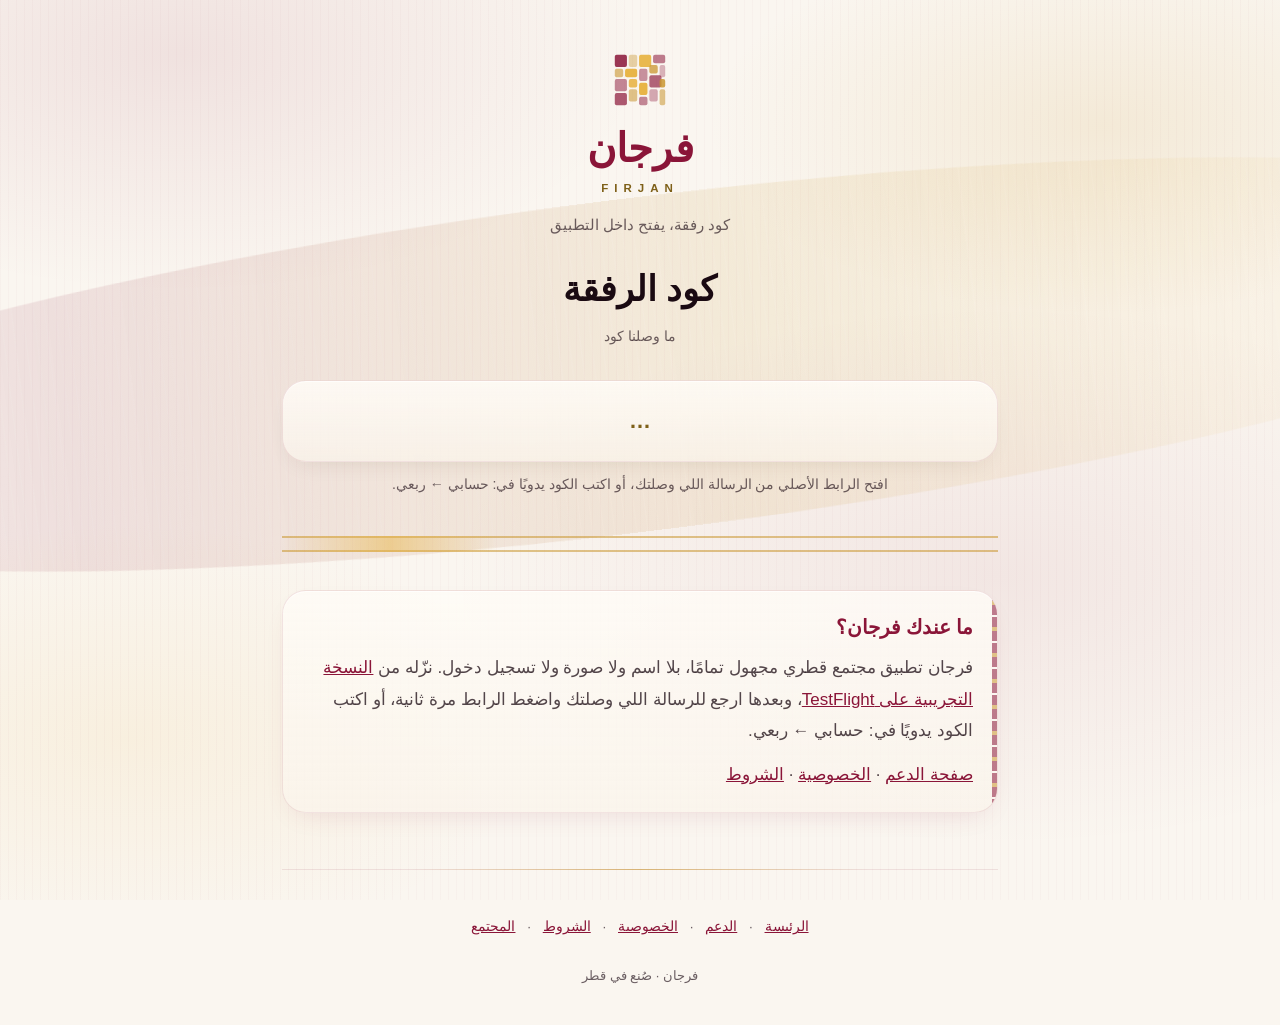
==== commit 2a90d4d4: "استرجاع الموقع الغني (7673852d) — نكسةُ نشرٍ من نسخة عملٍ قديمة أطاحت به أمس — ومعه «ليلة المئة»" ====
--- a/friends/index.html
+++ b/friends/index.html
@@ -3,10 +3,9 @@
 <head>
 <meta charset="utf-8">
 <meta name="viewport" content="width=device-width, initial-scale=1">
-<title>كود الرفقة — فرجان</title>
+<title>كود الرفقة · فرجان</title>
 <meta name="description" content="افتح كود الرفقة في تطبيق فرجان.">
-<meta name="theme-color" content="#FAF6F0" media="(prefers-color-scheme: light)">
-<meta name="theme-color" content="#171310" media="(prefers-color-scheme: dark)">
+<meta name="theme-color" content="#FAF6F0">
 <meta name="robots" content="noindex">
 <link rel="icon" href="../mark.svg" type="image/svg+xml">
 <link rel="stylesheet" href="../style.css">
@@ -38,14 +37,14 @@
     </svg>
     <p class="brand">فرجان</p>
     <p class="brand-sub"><span lang="en">FIRJAN</span></p>
-    <p class="tagline">كود رفقة — يفتح داخل التطبيق</p>
+    <p class="tagline">كود رفقة، يفتح داخل التطبيق</p>
   </header>
 
   <h1>كود الرفقة</h1>
   <!-- الكود يُطبع من عنوان الصفحة نفسها ولا يُرسل لأي مكان: لا طلب شبكة، لا
        تحليلات، لا كوكيز. صفحة ساكنة على GitHub Pages، وهذا كل ما فيها. -->
-  <p class="updated" id="lead">هذا الكود يضيفك رفيقاً لصاحبه داخل فرجان</p>
-  <p class="contact-big" id="code" dir="ltr">—</p>
+  <p class="updated" id="lead">هذا الكود يخليكم ربع داخل فرجان</p>
+  <p class="contact-big" id="code" dir="ltr">…</p>
   <p class="contact-note" id="note">افتح الرابط من جوال فيه فرجان مثبّت، وبينفتح على «ربعي» والكود مكتوب.</p>
 
   <hr class="rule">
@@ -55,7 +54,7 @@
     <!-- «افتح نفس الرابط مرة ثانية» كان يوقّع المستخدم في دورة: iOS ما يسلّم
          الرابط للتطبيق إلا إذا انضغط من تطبيق ثاني — إعادة تحميل هذي الصفحة
          نفسها أو كتابة العنوان في سفاري ما تفتح فرجان أبدًا. لازم يرجع للرسالة. -->
-    <p>فرجان تطبيق مجتمع قطري مجهول تمامًا — بلا اسم ولا صورة ولا تسجيل دخول. نزّله، وبعدها ارجع للرسالة اللي وصلتك واضغط الرابط مرة ثانية — أو اكتب الكود يدويًا في: حسابي ← ربعي.</p>
+    <p>فرجان تطبيق مجتمع قطري مجهول تمامًا، بلا اسم ولا صورة ولا تسجيل دخول. نزّله من <a href="https://testflight.apple.com/join/yKFeJxW3" rel="noopener">النسخة التجريبية على <span lang="en">TestFlight</span></a>، وبعدها ارجع للرسالة اللي وصلتك واضغط الرابط مرة ثانية، أو اكتب الكود يدويًا في: حسابي ← ربعي.</p>
     <p><a href="../support.html">صفحة الدعم</a> · <a href="../privacy.html">الخصوصية</a> · <a href="../terms.html">الشروط</a></p>
   </section>
 
@@ -78,12 +77,12 @@
     if (code) { el.textContent = code.toUpperCase(); return; }
 
     // ما فيه كود صالح — لازم نشيل الوعد اللي فوق بعد، لا تبقى الصفحة تقول
-    // «هذا الكود يضيفك رفيقاً» و«ما وصلنا كود» في نفس اللحظة.
+    // «هذا الكود يخليكم ربع» و«ما وصلنا كود» في نفس اللحظة.
     // ولا نطبع الكود المرفوض على الصفحة: نص من الرابط يُعرض كما هو يحوّل
     // firjan.app إلى سطح يكتب فيه غيرنا، حتى لو انكتب بـ textContent.
-    el.textContent = '—';
-    document.getElementById('lead').textContent = 'الرابط ناقص أو غير مكتمل';
-    document.getElementById('note').textContent = 'افتح الرابط الأصلي من الرسالة اللي وصلتك — أو اكتب الكود يدويًا في: حسابي ← ربعي.';
+    el.textContent = '…';
+    document.getElementById('lead').textContent = 'ما وصلنا كود';
+    document.getElementById('note').textContent = 'افتح الرابط الأصلي من الرسالة اللي وصلتك، أو اكتب الكود يدويًا في: حسابي ← ربعي.';
   })();
 </script>
 </body>
--- a/style.css
+++ b/style.css
@@ -1,84 +1,123 @@
 /* ═══════════════════════════════════════════════════════════════════════════
-   فرجان — the public pages (support · privacy · terms).
-   Built in the app's own «كلاسيكي» language: cream ground, maroon brand,
-   gold accent, naskh for the headings.
-
-   THE CONTRAST LAW (register): #C9962F is ~2.7:1 on cream — it may FILL a
-   shape or draw a rule, but it must never be gold TEXT on a light ground.
-   Readable gold is the deep antique #8A6A1A (~5:1). Every gold word obeys it.
-   (The previous revision of this file used #C9962F for .brand-sub and the
-   band numbers; that was the violation, fixed here.)
-
-   Self-contained on purpose: no CDN, no webfont, no JS — it must render on
-   any static host, offline, and inside App Review's browser.
+   فرجان — the content pages (الدعم · الخصوصية · الشروط · المجتمع · ٤٠٤ · الرفقة).
+   v12 «سدو سائل» — the same liquid-glass language the homepage speaks: one
+   fixed loom of maroon/gold thread behind frosted panels, a floating glass
+   capsule for the tabs, woven sadu rules, and folio numerals in antique gold.
+
+   index.html is self-contained and does NOT use this file; everything else does,
+   so every class below is shared by hand-written AND generated pages. The
+   generated three (privacy/terms/community) come from tools/build-site.mjs —
+   restyle here, never in their HTML.
+
+   LAWS (carried over from the homepage):
+   · no CDN, no webfonts, NO JavaScript — must render offline and in App
+     Review's browser; -webkit- prefixes written BEFORE the unprefixed property;
+     every blur has an @supports porcelain fallback.
+   · white-pinned: one daylight face, no dark scheme (matches the app's launch
+     look and the homepage).
+   · #C9962F may FILL a shape but is never text on cream — readable gold is
+     --gold-text #7E6018 (≈5.2:1). Every gold word obeys it.
+   · never letter-space Arabic (it tears the joins); Latin only.
+   · every interactive target ≥44px; prefers-reduced-motion kills all motion.
+   · no color-mix, no CSS nesting, no :has() — precomputed rgba literals only.
    ═══════════════════════════════════════════════════════════════════════════ */
 
 :root {
-  --cream:      #FAF6F0;
-  --cream-deep: #F3ECE0;
-  --paper:      #FFFEFB;
-  --ink:        #1A0A12;
-  --body:       #3A2A24;
-  --muted:      #7A5B68;
-  --maroon:     #8A1538;
-  --on-maroon:  #FFF6EE;   /* the only ink ever painted ON --maroon */
-  --gold:       #C9962F;   /* fills · rules · edges — never text on cream */
-  --gold-ink:   #8A6A1A;   /* the readable gold */
-  --rule:       rgba(26, 10, 18, 0.10);
-  --shadow:     rgba(58, 42, 16, 0.14);
-  --radius:     18px;
-}
-
-@media (prefers-color-scheme: dark) {
-  :root {
-    --cream:      #171310;
-    --cream-deep: #120F0C;
-    --paper:      #201A16;
-    --ink:        #F7F0E4;
-    --body:       #E2D6C6;
-    --muted:      #A2917F;
-    --maroon:     #E8759A;   /* the brand lifts on a dark ground */
-    --on-maroon:  #1A0A12;   /* …so the ink on it has to darken with it. Cream
-                                on the lifted brand is 2.6:1 — the active tab
-                                would be the least readable text on the page. */
-    --gold-ink:   #E8B547;   /* …and bright gold becomes the readable one */
-    --rule:       rgba(255, 255, 255, 0.12);
-    --shadow:     rgba(0, 0, 0, 0.5);
-  }
+  --bg:        #FAF6F0;
+  --ink:       #1A0A12;
+  --ink-soft:  rgba(26, 10, 18, .75);
+  --ink-dim:   rgba(26, 10, 18, .64);
+  --maroon:    #8A1538;
+  --on-maroon: #FFF6EE;
+  --gold:      #C9962F;
+  --gold-hi:   #E8B547;
+  --gold-text: #7E6018;
+  --hairline:  rgba(138, 21, 56, .10);
+  --paper:     #FFFEFB;
+  --shadow:    rgba(58, 42, 16, .14);
+  --shadow-lo: rgba(58, 42, 16, .08);
+  --r-lg: 24px;
+  --ease-out: cubic-bezier(.22, .61, .21, 1);
 }
 
 *, *::before, *::after { box-sizing: border-box; }
-html { -webkit-text-size-adjust: 100%; }
+
+html {
+  -webkit-text-size-adjust: 100%;
+  scroll-behavior: smooth;
+  overflow-x: hidden;
+  overflow-x: clip;          /* clip keeps position:sticky reliable on iOS */
+  scrollbar-color: #A87C1E rgba(138, 21, 56, .06);   /* solid enough to see against its own track */
+  scrollbar-width: thin;
+}
 
 body {
   margin: 0;
-  background: var(--cream);
-  background-image:
-    radial-gradient(120% 55% at 50% 0%, rgba(201, 150, 47, 0.10), transparent 70%),
-    linear-gradient(180deg, var(--cream), var(--cream-deep));
-  background-attachment: fixed;
-  color: var(--body);
+  background: var(--bg);
+  color: var(--ink-soft);
   font-family: -apple-system, BlinkMacSystemFont, "SF Arabic", "Segoe UI",
-               Tahoma, "Noto Sans Arabic", "Geeza Pro", Arial, sans-serif;
+               Tahoma, "Noto Sans Arabic", "Geeza Pro", "Helvetica Neue", Arial, sans-serif;
   font-size: 17px;
   line-height: 1.85;
   text-rendering: optimizeLegibility;
   -webkit-font-smoothing: antialiased;
-}
-
-.wrap { max-width: 720px; margin: 0 auto; padding: 0 20px 72px; }
+  -webkit-tap-highlight-color: transparent;
+  overflow-x: hidden;
+  overflow-x: clip;
+}
+
+/* ── النول — the loom: one fixed layer, no markup needed ───────────────────
+   Warp threads + four aurora pools + the two sadu ribbons, all as gradients on
+   a single fixed pseudo-element. Softness comes from gradient falloff, never
+   filter:blur — free on old WebKit, and nothing repaints while scrolling. */
+body::before {
+  content: "";
+  position: fixed; inset: 0; z-index: -2; pointer-events: none;
+  background:
+    repeating-linear-gradient(90deg, rgba(138,21,56,.025) 0 1px, transparent 1px 8px),
+    radial-gradient(52% 38% at 14% 6%,  rgba(138,21,56,.09), transparent 70%),
+    radial-gradient(44% 30% at 86% 14%, rgba(201,150,47,.13), transparent 70%),
+    radial-gradient(60% 42% at 78% 64%, rgba(138,21,56,.07), transparent 72%),
+    radial-gradient(46% 34% at 10% 82%, rgba(232,181,71,.10), transparent 70%),
+    var(--bg);
+}
+/* the liquid sadu — a single wide ribbon bending across the page */
+body::after {
+  content: "";
+  position: fixed; z-index: -1; pointer-events: none;
+  inset-inline-start: -30vmax; top: 22vh;
+  width: 160vmax; height: 26vmax;
+  transform: rotate(-7deg);
+  border-radius: 50%;
+  background:
+    repeating-linear-gradient(90deg, transparent 0 10px, rgba(255,255,255,.05) 10px 11px),
+    linear-gradient(90deg, transparent, rgba(138,21,56,.10) 22%, rgba(201,150,47,.12) 55%, rgba(232,181,71,.07) 78%, transparent);
+}
+
+.wrap {
+  max-width: 760px;
+  margin: 0 auto;
+  padding: 0 22px calc(24px + env(safe-area-inset-bottom, 0px));
+}
+@supports (padding: max(0px)) {
+  /* split sides: one logical value fed the LEFT inset to both edges */
+  .wrap {
+    padding-left:  max(22px, env(safe-area-inset-left, 0px));
+    padding-right: max(22px, env(safe-area-inset-right, 0px));
+  }
+}
 
 /* ── الترويسة ─────────────────────────────────────────────────────────── */
-
-header.masthead { text-align: center; padding: 40px 0 4px; }
+header.masthead { text-align: center; padding: clamp(30px, 6vw, 52px) 0 4px; }
 
 .mark { display: block; width: 56px; height: 56px; margin: 0 auto 14px; }
 
 .brand {
   margin: 0;
-  font-size: clamp(32px, 8.5vw, 42px);
-  font-weight: 900;
-  line-height: 1.2;
+  font-family: "Noto Naskh Arabic", "Geeza Pro", "Sakkal Majalla", "Traditional Arabic", serif;
+  font-size: clamp(30px, 8vw, 40px);
+  font-weight: 700;
+  line-height: 1.35;
   color: var(--maroon);
 }
 
@@ -87,78 +126,127 @@
   font-size: 11.5px;
   font-weight: 700;
   letter-spacing: 6px;          /* Latin only — letter-spacing tears Arabic joins */
-  color: var(--gold-ink);
-}
-
-.tagline { margin: 12px auto 0; max-width: 32ch; font-size: 16px; color: var(--muted); }
-
-/* ── التبويبات ───────────────────────────────────────────────────────── */
-
+  color: var(--gold-text);
+}
+
+.tagline { margin: 12px auto 0; max-width: 34ch; font-size: 15px; color: var(--ink-dim); }
+
+/* ── التبويبات — the floating glass capsule ───────────────────────────── */
 nav.tabs {
-  display: flex; flex-wrap: wrap; gap: 8px;
-  justify-content: center; margin: 26px 0 34px; padding: 0;
+  position: sticky;
+  top: calc(10px + env(safe-area-inset-top, 0px));
+  z-index: 50;
+  display: flex; flex-wrap: wrap; gap: 2px;
+  justify-content: center; align-items: center;
+  margin: 26px auto 34px;
+  padding: 4px 6px;
+  border-radius: 999px;
+  background: linear-gradient(180deg, rgba(255,252,247,.72), rgba(250,244,235,.60));
+  -webkit-backdrop-filter: blur(15px) saturate(150%);
+          backdrop-filter: blur(15px) saturate(150%);
+  border: 1px solid var(--hairline);
+  box-shadow: inset 0 1px 0 rgba(255,255,255,.7), 0 10px 30px -14px rgba(138,21,56,.22);
+}
+@supports not ((-webkit-backdrop-filter: blur(1px)) or (backdrop-filter: blur(1px))) {
+  nav.tabs { background: rgba(253,249,243,.95); }   /* porcelain, not glass */
 }
 
 nav.tabs a {
-  display: inline-flex; align-items: center;
-  padding: 0 20px; min-height: 44px;      /* the app's 44pt target law */
+  display: inline-flex; align-items: center; justify-content: center;
+  padding: 0 15px; min-height: 44px;      /* the app's 44pt target law */
   border-radius: 999px;
-  border: 1px solid var(--rule);
-  background: var(--paper);
-  color: var(--body);
+  color: var(--ink-soft);
   text-decoration: none;
   font-size: 15px; font-weight: 700;
-  transition: border-color .16s ease, transform .16s ease;
-}
-
-nav.tabs a:hover { border-color: var(--gold); }
-nav.tabs a:active { transform: scale(.97); }
+  background-image: linear-gradient(90deg, var(--gold), var(--gold-hi));
+  background-repeat: no-repeat;
+  background-size: 0% 2px;
+  background-position: center bottom 8px;
+  transition: background-size .3s var(--ease-out), color .2s ease;
+}
+nav.tabs a:hover, nav.tabs a:focus-visible { background-size: 55% 2px; color: var(--maroon); }
+
 nav.tabs a[aria-current="page"] {
-  background: var(--maroon); border-color: var(--maroon); color: var(--on-maroon);
+  background-image: linear-gradient(180deg, #F2C766, #C9962F);
+  background-size: 100% 100%;
+  background-position: center;
+  color: #1A0A12;
+  /* a maroon ring carries the state at 7.5:1 — gold-vs-glass alone is a hue cue */
+  box-shadow: inset 0 0 0 2px var(--maroon), inset 0 1px 0 rgba(255,255,255,.6), inset 0 -2px 3px rgba(94,50,10,.28);
+}
+@media (forced-colors: active) {
+  nav.tabs a[aria-current="page"] { outline: 2px solid CanvasText; outline-offset: -2px; forced-color-adjust: none; }
 }
 
 /* ── العناوين ────────────────────────────────────────────────────────── */
-
 h1, h2, h3 {
-  font-family: "Noto Naskh Arabic", "SF Arabic", "Geeza Pro", serif;
-  color: var(--ink); line-height: 1.55; font-weight: 700;
-}
-
-h1 { font-size: clamp(25px, 6vw, 31px); margin: 0 0 6px; text-align: center; }
+  font-family: "Noto Naskh Arabic", "Geeza Pro", "Sakkal Majalla", "Traditional Arabic", serif;
+  color: var(--ink); line-height: 1.45; font-weight: 700;
+}
+
+h1 { font-size: clamp(27px, 6vw, 35px); margin: 0 0 8px; text-align: center; }
+/* the friends page has no nav between masthead and title — without this the
+   headline lands 4px under the tagline */
+header.masthead + h1 { margin-top: 22px; }
 h2 { font-size: 20px; margin: 0 0 8px; }
 h3 { font-size: 17px; margin: 0 0 4px; }
 
-.updated { margin: 0 0 30px; text-align: center; font-size: 14px; color: var(--muted); }
-
+.updated { margin: 0 0 30px; text-align: center; font-size: 14px; color: var(--ink-dim); }
+
+/* ── فاصل السدو — the woven rule ─────────────────────────────────────── */
 hr.rule {
-  height: 1px; border: 0; margin: 34px 0; opacity: .55;
-  background: linear-gradient(90deg, transparent, var(--gold), transparent);
-}
-
-/* ── الأقسام ─────────────────────────────────────────────────────────── */
-
+  position: relative;
+  height: 16px; border: 0; margin: clamp(22px, 5vw, 38px) 0; overflow: hidden;
+  background:
+    linear-gradient(180deg, rgba(201,150,47,.55) 0 2px, transparent 2px calc(100% - 2px), rgba(201,150,47,.55) calc(100% - 2px)),
+    conic-gradient(from 135deg at 50% 100%, rgba(138,21,56,.8) 0 90deg, transparent 0) 0 2px / 12px 7px repeat-x,
+    conic-gradient(from -45deg at 50% 0%,  rgba(138,21,56,.8) 0 90deg, transparent 0) 6px 9px / 12px 7px repeat-x;
+}
+hr.rule::after {   /* the weft glint — the weave being woven, almost subliminal */
+  content: ""; position: absolute; inset: 0 auto 0 0; width: 30%;
+  background: linear-gradient(90deg, transparent, rgba(232,181,71,.5), transparent);
+  animation: weft 60s linear infinite;
+}
+@keyframes weft { from { transform: translateX(430%); } to { transform: translateX(-160%); } }
+
+/* ── الأقسام — frosted plates on the weave ───────────────────────────── */
 section.sec {
-  background: var(--paper);
-  border: 1px solid var(--rule);
-  border-bottom: 2.5px solid var(--gold);   /* the app's plate edge */
-  border-radius: var(--radius);
-  padding: 20px 22px;
+  position: relative;
+  overflow: hidden;
+  background: linear-gradient(180deg, rgba(255,252,247,.82), rgba(250,244,235,.72));
+  border: 1px solid var(--hairline);
+  border-radius: var(--r-lg);
+  padding: 22px 24px;
   margin: 0 0 14px;
-  box-shadow: 0 10px 22px var(--shadow);
+  box-shadow: inset 0 1px 0 rgba(255,255,255,.70), 0 10px 30px -14px rgba(138,21,56,.16);
+  transition: transform .22s var(--ease-out), box-shadow .22s var(--ease-out);
+}
+section.sec:hover { transform: translateY(-2px); box-shadow: inset 0 1px 0 rgba(255,255,255,.70), 0 16px 34px -16px rgba(138,21,56,.22); }
+
+/* the mini sadu warp running down the reading edge of every plate */
+section.sec::before {
+  content: "";
+  position: absolute; inset-block: 0; inset-inline-start: 0; width: 5px;
+  background: repeating-linear-gradient(180deg,
+    #8A1538 0 10px, #C9962F 10px 14px, #8A1538 14px 24px, #FAF6F0 24px 26px);
+  opacity: .55;
 }
 
 section.sec h2 {
-  margin: 0 0 8px; color: var(--maroon);
+  margin: 0 0 10px; color: var(--maroon);
   display: flex; align-items: baseline; gap: 10px;
 }
 
 /* the numbered بند — antique ink, never bright gold */
 section.sec h2 .n {
-  flex: none; font-size: 12.5px; font-weight: 700;
-  color: var(--gold-ink);
-  border: 1px solid var(--rule); border-radius: 8px;
-  padding: 1px 8px;
-  font-family: -apple-system, "SF Arabic", sans-serif;
+  flex: none;
+  font-family: -apple-system, "SF Arabic", "Segoe UI", sans-serif;
+  font-size: 12.5px; font-weight: 700;
+  color: var(--gold-text);
+  background: rgba(201, 150, 47, .13);
+  border: 1px solid rgba(201, 150, 47, .40);
+  border-radius: 9px;
+  padding: 1px 9px;
 }
 
 section.sec p { margin: 0; white-space: pre-line; }
@@ -167,101 +255,117 @@
 section.sec li { margin: 6px 0; }
 
 a { color: var(--maroon); }
-@media (prefers-color-scheme: dark) { a { color: var(--gold-ink); } }
+/* no border-radius here: outline already follows each element's own radius, and
+   forcing 6px reshaped the jewel's corners while it was focused */
+a:focus-visible { outline: 2px solid var(--gold-text); outline-offset: 3px; }
+section.sec a:focus-visible { border-radius: 6px; }   /* bare inline links only */
 
 /* ── نداء التواصل ────────────────────────────────────────────────────── */
-
+/* the plate: used inert on the friends page to show an invite code, so the
+   BASE class must never dress like a control — only the mailto link does */
 .contact-big {
   display: block; margin: 0 0 10px; padding: 20px 16px;
-  border-radius: var(--radius);
-  border: 1px solid var(--gold);
-  background: var(--paper);
-  color: var(--gold-ink);
+  border-radius: var(--r-lg);
+  border: 1px solid var(--hairline);
+  background: linear-gradient(180deg, rgba(255,252,247,.86), rgba(250,244,235,.74));
+  color: var(--gold-text);
   text-align: center; text-decoration: none;
-  font-size: clamp(16px, 4.6vw, 21px); font-weight: 700;
+  font-size: clamp(17px, 4.6vw, 22px); font-weight: 700;
   word-break: break-word;
-  box-shadow: 0 10px 22px var(--shadow);
-  transition: transform .16s ease;
-}
-
-/* only the mailto plates move. friends/index.html reuses this class on an inert
-   <p> to show the invite code, and a plate that lifts and presses under the
-   thumb while doing nothing is a false affordance — same reasoning as the
-   «قريبًا» plate below, which is deliberately not dressed as a link. */
+  box-shadow: inset 0 1px 0 rgba(255,255,255,.7), 0 10px 26px -14px var(--shadow);
+}
+
+/* the jewel — the page's only raised species, and only when it really acts */
+a.contact-big {
+  border: 0;
+  min-height: 56px;
+  background: linear-gradient(180deg, #F2C766, #C9962F);
+  color: #1A0A12;
+  box-shadow:
+    inset 0 1px 0 rgba(255,255,255,.65),
+    inset 0 -2px 3px rgba(94,50,10,.35),
+    0 12px 26px -10px rgba(201,150,47,.55);
+  transition: transform .18s var(--ease-out);
+}
 a.contact-big:hover { transform: translateY(-2px); }
-a.contact-big:active { transform: scale(.98); }
-
-.contact-note { text-align: center; color: var(--muted); font-size: 15px; margin: 0 0 30px; }
-
-/* ── شبكة الألعاب ────────────────────────────────────────────────────── */
-
-.games {
-  display: grid; gap: 10px; margin: 0 0 14px;
-  grid-template-columns: repeat(auto-fit, minmax(150px, 1fr));
-}
-
-.game {
-  background: var(--paper); border: 1px solid var(--rule);
-  border-radius: 14px; padding: 14px 12px; text-align: center;
-}
-
-.game .dot { display: block; width: 10px; height: 10px; border-radius: 5px; margin: 0 auto 8px; }
-.game b { display: block; color: var(--ink); font-size: 16px; }
-.game span { display: block; color: var(--muted); font-size: 13px; margin-top: 2px; }
-
-/* ── الرئيسة ─────────────────────────────────────────────────────────── */
-
-.mark-lg { width: 72px; height: 72px; }
-
-/* the «قريبًا» plate — paper with the app's gold bottom edge, NOT a button:
-   it links nowhere until the app ships, so it must not dress like a link */
-.store-plate {
-  background: var(--paper);
-  border: 1px solid var(--rule);
-  border-bottom: 2.5px solid var(--gold);
-  border-radius: var(--radius);
-  box-shadow: 0 10px 22px var(--shadow);
-  padding: 20px 16px;
-  text-align: center;
-  margin: 0 0 26px;
-}
-
-.store-line { margin: 0; color: var(--maroon); font-weight: 900; font-size: clamp(18px, 5vw, 22px); }
-.store-sub  { margin: 6px 0 0; color: var(--muted); font-size: 14px; }
-
-.home-h { font-size: 22px; margin: 30px 0 14px; text-align: center; }
-
-.pillars {
-  display: grid; gap: 14px; margin: 0 0 14px;
-  grid-template-columns: repeat(auto-fit, minmax(230px, 1fr));
-}
-
-.pillars section.sec { margin: 0; }
-
-/* six cards read as 3×2, never a ragged 4+2; phones get 2×3 */
-.games.balanced { grid-template-columns: repeat(3, 1fr); }
-@media (max-width: 560px) { .games.balanced { grid-template-columns: repeat(2, 1fr); } }
-
-/* ── الذيل ───────────────────────────────────────────────────────────── */
-
+a.contact-big:active { transform: scale(.985); }
+
+.contact-note { text-align: center; color: var(--ink-dim); font-size: 14px; margin: 0 0 30px; }
+
+/* ── الذيل — the selvage ─────────────────────────────────────────────── */
 footer {
-  margin-top: 40px; padding-top: 20px; border-top: 1px solid var(--rule);
-  text-align: center; color: var(--muted); font-size: 14px;
-}
-
-footer a { margin: 0 8px; }
+  position: relative;
+  margin-top: clamp(34px, 6vw, 56px);
+  padding-top: 22px;
+  border-top: 1px solid var(--hairline);
+  text-align: center; color: var(--ink-dim); font-size: 13.5px;
+}
+footer::after {
+  content: ""; position: absolute; top: -1px; inset-inline: 18%; height: 1px;
+  background: linear-gradient(90deg, transparent, rgba(201,150,47,.6), transparent);
+}
+footer a { display: inline-block; padding: 10px 8px; margin: 0; min-width: 44px; }   /* padding, not margin — the target grows, not the gap */
 .made { margin-top: 6px; font-size: 13px; }
 
-/* ── الوصول ──────────────────────────────────────────────────────────── */
-
-a:focus-visible { outline: 2px solid var(--gold-ink); outline-offset: 3px; }
-
-@media (prefers-reduced-motion: reduce) {
-  * { transition: none !important; animation: none !important; }
-}
-
+/* ── التكيّف ─────────────────────────────────────────────────────────── */
+@media (max-width: 600px) {
+  nav.tabs { gap: 0; padding: 3px 4px; margin: 20px auto 26px; }
+  nav.tabs a { padding: 0 11px; font-size: 14px; }
+}
 @media (max-width: 420px) {
   body { font-size: 16px; }
-  section.sec { padding: 18px 16px; }
-  .wrap { padding: 0 14px 56px; }
-}
+  section.sec { padding: 18px 18px; }
+  .wrap { padding-inline: 14px; }
+  nav.tabs a { padding: 0 9px; font-size: 13.5px; }
+}
+/* the smallest phones: one scrolling row instead of a two-row bar eating the fold */
+@media (max-width: 344px) {
+  nav.tabs {
+    flex-wrap: nowrap; overflow-x: auto; justify-content: flex-start;
+    scrollbar-width: none; -webkit-overflow-scrolling: touch;
+  }
+  nav.tabs::-webkit-scrollbar { display: none; }
+  nav.tabs a { flex: none; padding: 0 7px; }
+}
+
+/* ── اللمس — no sticky hovers on a touch screen ──────────────────────── */
+@media (hover: none) {
+  section.sec:hover { transform: none; }
+  a.contact-big:hover { transform: none; }
+  section.sec:active { transform: translateY(-1px); }
+}
+
+/* ── حركة أقل — the static page must be complete, not broken ─────────── */
+@media (prefers-reduced-motion: reduce) {
+  *, *::before, *::after {
+    animation-duration: .001ms !important;
+    animation-delay: 0s !important;
+    animation-iteration-count: 1 !important;
+    transition-duration: .15s !important;
+  }
+  html { scroll-behavior: auto; }
+  hr.rule::after { display: none; }
+}
+
+/* ── الطباعة — the legal pages get printed and filed ─────────────────── */
+@media print {
+  body::before, body::after, hr.rule::after { display: none !important; }
+  nav.tabs { display: none; }                    /* navigation is meaningless on paper */
+  body { background: #fff; color: #000; font-size: 12pt; }
+  section.sec {
+    background: #fff !important; box-shadow: none !important;
+    border: 1px solid #ccc; break-inside: avoid; page-break-inside: avoid;
+  }
+  section.sec::before { display: none; }
+  /* every gold fill flattens — an ink-eating pill prints as a black slab */
+  a.contact-big, .n {
+    background: none !important; box-shadow: none !important;
+    color: #000 !important; border: 1px solid #ccc;
+  }
+  hr.rule { background: none !important; height: 0; border-top: 1px solid #ccc; }
+  a { color: #000; text-decoration: underline; }
+  /* a printed clause must still point somewhere */
+  section.sec a:not([href^="mailto"])::after { content: " (" attr(href) ")"; font-size: 9pt; }
+  footer { border-color: #ccc; }
+  footer::after { display: none; }
+}
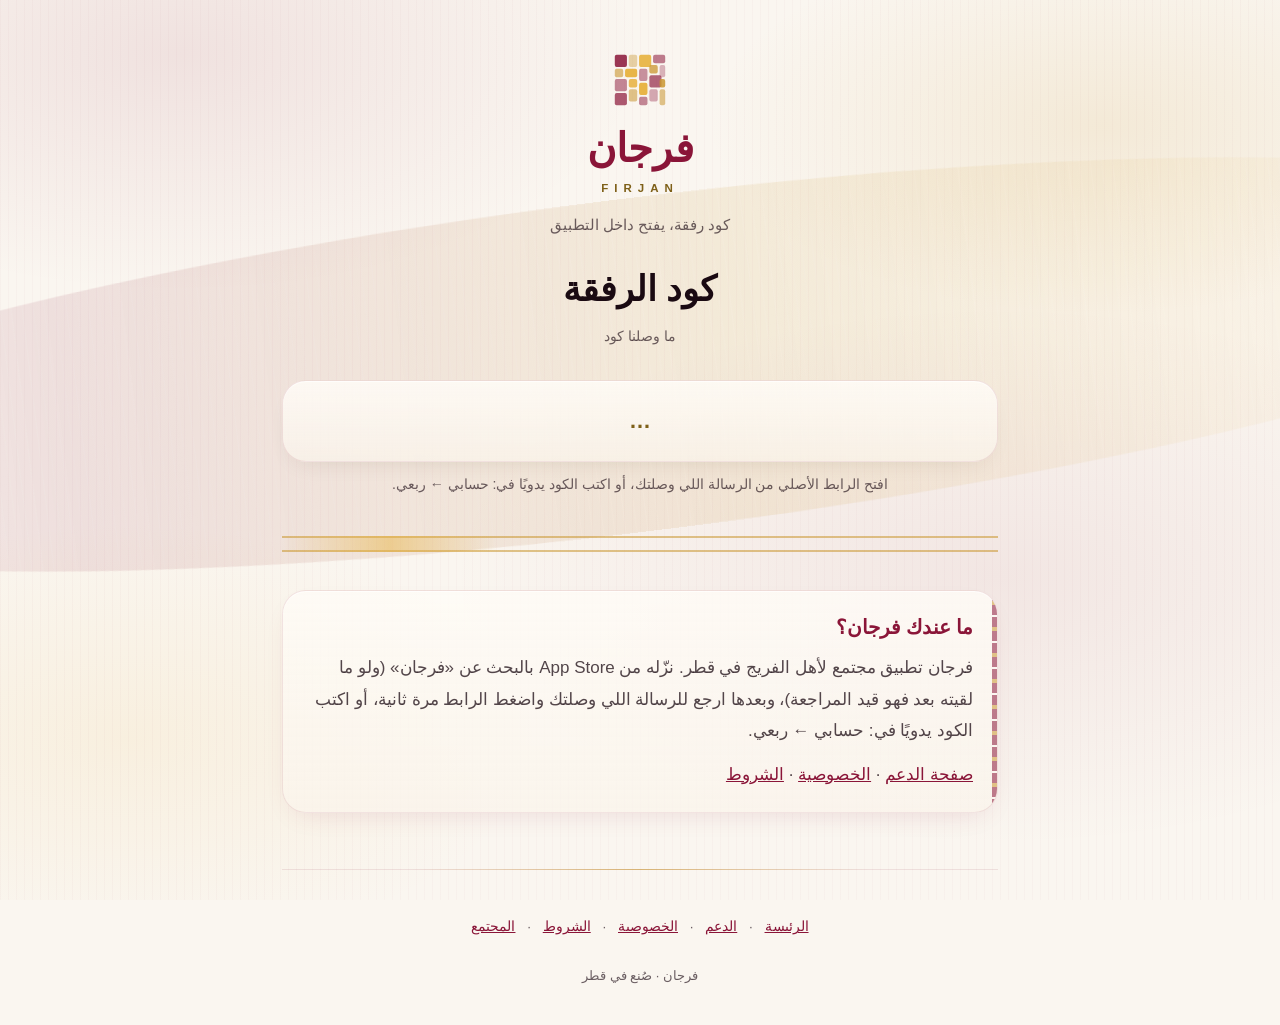
==== commit 43ea220c: "نشر موقع فرجان — 3c56946" ====
--- a/friends/index.html
+++ b/friends/index.html
@@ -53,13 +53,16 @@
     <h2>ما عندك فرجان؟</h2>
     <!-- «افتح نفس الرابط مرة ثانية» كان يوقّع المستخدم في دورة: iOS ما يسلّم
          الرابط للتطبيق إلا إذا انضغط من تطبيق ثاني — إعادة تحميل هذي الصفحة
-         نفسها أو كتابة العنوان في سفاري ما تفتح فرجان أبدًا. لازم يرجع للرسالة. -->
-    <p>فرجان تطبيق مجتمع قطري مجهول تمامًا، بلا اسم ولا صورة ولا تسجيل دخول. نزّله من <a href="https://testflight.apple.com/join/yKFeJxW3" rel="noopener">النسخة التجريبية على <span lang="en">TestFlight</span></a>، وبعدها ارجع للرسالة اللي وصلتك واضغط الرابط مرة ثانية، أو اكتب الكود يدويًا في: حسابي ← ربعي.</p>
-    <p><a href="../support.html">صفحة الدعم</a> · <a href="../privacy.html">الخصوصية</a> · <a href="../terms.html">الشروط</a></p>
+         نفسها أو كتابة العنوان في سفاري ما تفتح فرجان أبدًا. لازم يرجع للرسالة.
+         وقبل النزول ما فيه رابط تنزيل: صفحة المتجر ما تفتح قبل النزول. يوم
+         النزول تصير «App Store» رابطًا إلى https://apps.apple.com/app/id6779431772
+         ويسقط القوس. -->
+    <p>فرجان تطبيق مجتمع لأهل الفريج في قطر. نزّله من <span lang="en">App&nbsp;Store</span> بالبحث عن «فرجان» (ولو ما لقيته بعد فهو قيد المراجعة)، وبعدها ارجع للرسالة اللي وصلتك واضغط الرابط مرة ثانية، أو اكتب الكود يدويًا في: حسابي ← ربعي.</p>
+    <p><a href="/support">صفحة الدعم</a> · <a href="/privacy">الخصوصية</a> · <a href="/terms">الشروط</a></p>
   </section>
 
   <footer>
-    <p><a href="../index.html">الرئيسة</a> · <a href="../support.html">الدعم</a> · <a href="../privacy.html">الخصوصية</a> · <a href="../terms.html">الشروط</a> · <a href="../community.html">المجتمع</a></p>
+    <p><a href="/">الرئيسة</a> · <a href="/support">الدعم</a> · <a href="/privacy">الخصوصية</a> · <a href="/terms">الشروط</a> · <a href="/community">المجتمع</a></p>
     <p class="made">فرجان · صُنع في قطر</p>
   </footer>
 
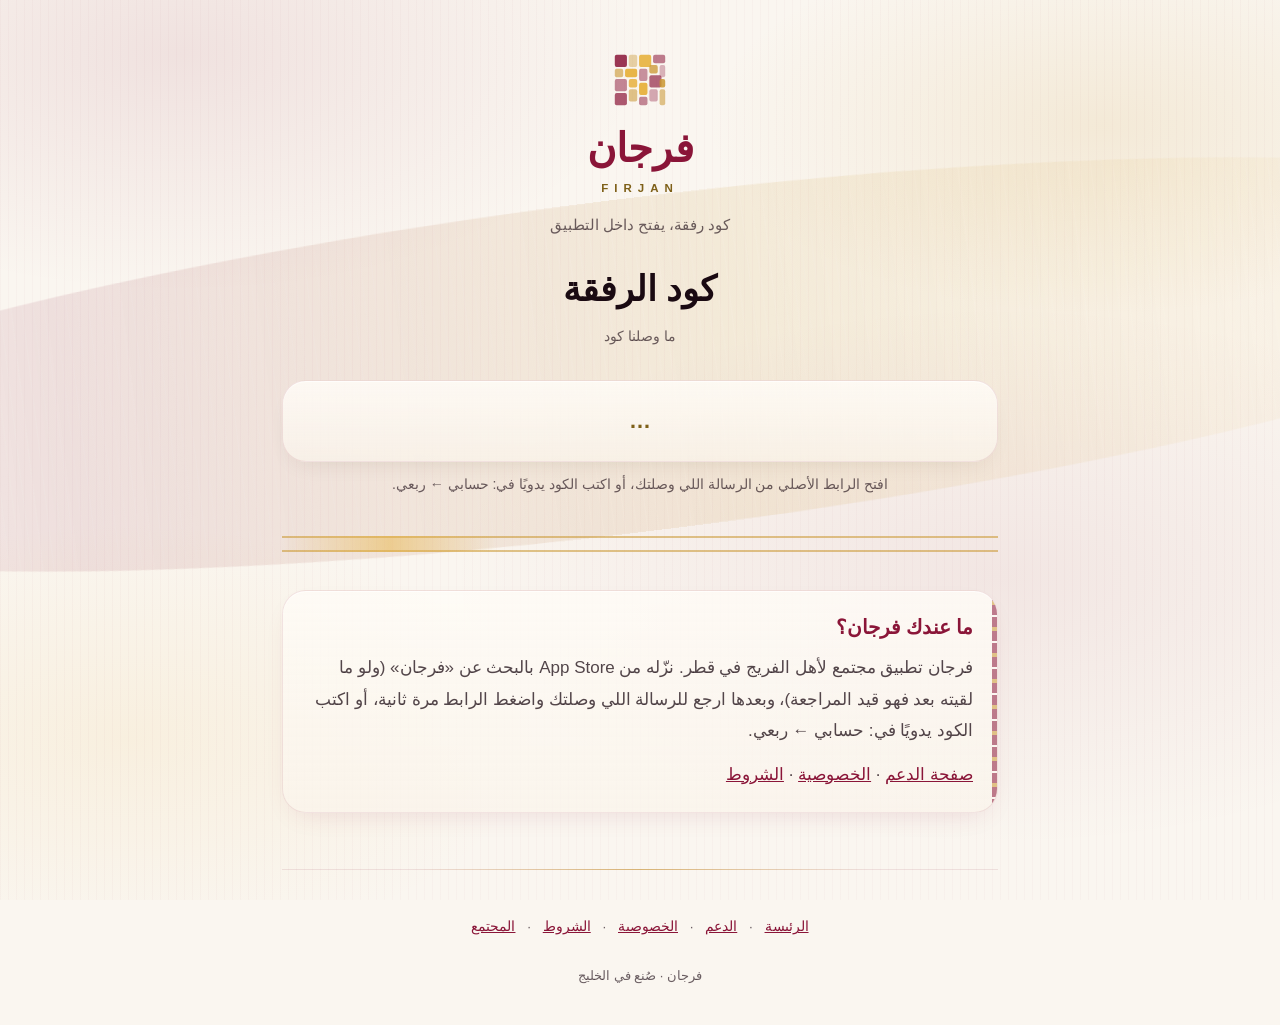
==== commit 22a6a00e: "نشر موقع فرجان — 47cb9c1" ====
--- a/friends/index.html
+++ b/friends/index.html
@@ -63,7 +63,7 @@
 
   <footer>
     <p><a href="/">الرئيسة</a> · <a href="/support">الدعم</a> · <a href="/privacy">الخصوصية</a> · <a href="/terms">الشروط</a> · <a href="/community">المجتمع</a></p>
-    <p class="made">فرجان · صُنع في قطر</p>
+    <p class="made">فرجان · صُنع في الخليج</p>
   </footer>
 
 </div>
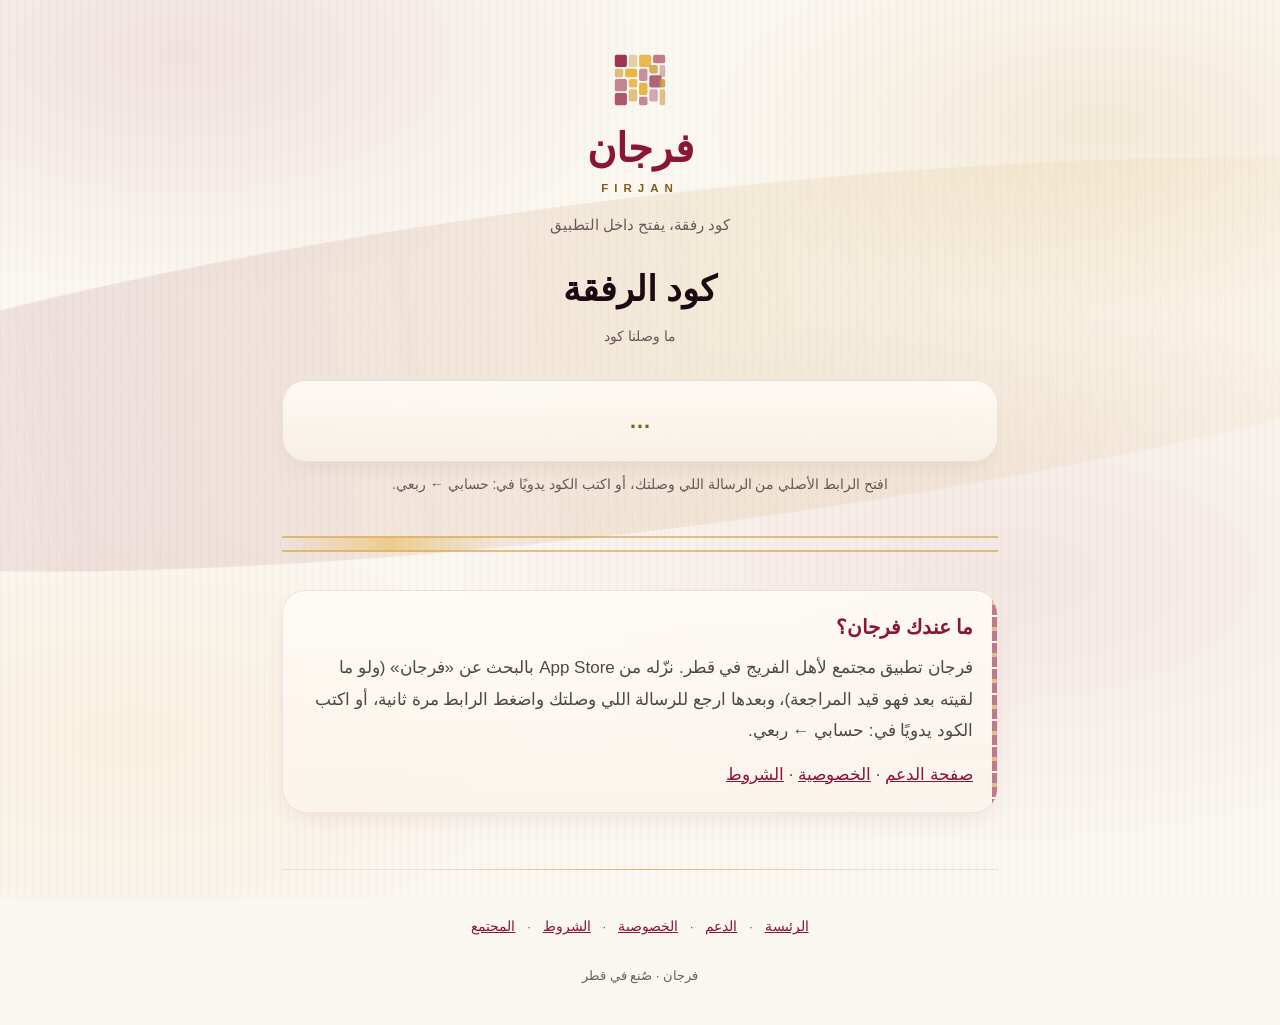
==== commit 51331358: "نشر موقع فرجان — a1c036f" ====
--- a/friends/index.html
+++ b/friends/index.html
@@ -57,13 +57,13 @@
          وقبل النزول ما فيه رابط تنزيل: صفحة المتجر ما تفتح قبل النزول. يوم
          النزول تصير «App Store» رابطًا إلى https://apps.apple.com/app/id6779431772
          ويسقط القوس. -->
-    <p>فرجان تطبيق مجتمع لأهل الفريج في قطر. نزّله من <span lang="en">App&nbsp;Store</span> بالبحث عن «فرجان» (ولو ما لقيته بعد فهو قيد المراجعة)، وبعدها ارجع للرسالة اللي وصلتك واضغط الرابط مرة ثانية، أو اكتب الكود يدويًا في: حسابي ← ربعي.</p>
+    <p>فرجان تطبيق مجتمع <!--storefronts:phrase-->لأهل الفريج في قطر<!--/storefronts:phrase-->. نزّله من <span lang="en">App&nbsp;Store</span> بالبحث عن «فرجان» (ولو ما لقيته بعد فهو قيد المراجعة)، وبعدها ارجع للرسالة اللي وصلتك واضغط الرابط مرة ثانية، أو اكتب الكود يدويًا في: حسابي ← ربعي.</p>
     <p><a href="/support">صفحة الدعم</a> · <a href="/privacy">الخصوصية</a> · <a href="/terms">الشروط</a></p>
   </section>
 
   <footer>
     <p><a href="/">الرئيسة</a> · <a href="/support">الدعم</a> · <a href="/privacy">الخصوصية</a> · <a href="/terms">الشروط</a> · <a href="/community">المجتمع</a></p>
-    <p class="made">فرجان · صُنع في الخليج</p>
+    <p class="made">فرجان · صُنع في قطر</p>
   </footer>
 
 </div>
--- a/style.css
+++ b/style.css
@@ -251,6 +251,24 @@
 
 section.sec p { margin: 0; white-space: pre-line; }
 section.sec p + p { margin-top: 12px; }
+
+/* Summary first; the complete policy stays available without JavaScript. */
+.legal-summary .summary-note { color: var(--ink-dim); font-size: 14px; }
+.legal-full { margin-bottom: 14px; }
+.legal-full > summary {
+  min-height: 48px;
+  padding: 12px 16px;
+  border: 1px solid var(--hairline);
+  border-radius: 16px;
+  color: var(--gold-text);
+  background: var(--paper);
+  font-weight: 700;
+  cursor: pointer;
+}
+.legal-full[open] > summary { margin-bottom: 14px; }
+.legal-full > summary:focus-visible { outline: 2px solid var(--gold-text); outline-offset: 3px; }
+.legal-help { display: flex; flex-wrap: wrap; gap: 8px 16px; }
+.legal-help a { display: inline-flex; align-items: center; min-height: 44px; padding: 8px 0; }
 section.sec ul { margin: 10px 0 0; padding-inline-start: 22px; }
 section.sec li { margin: 6px 0; }
 
